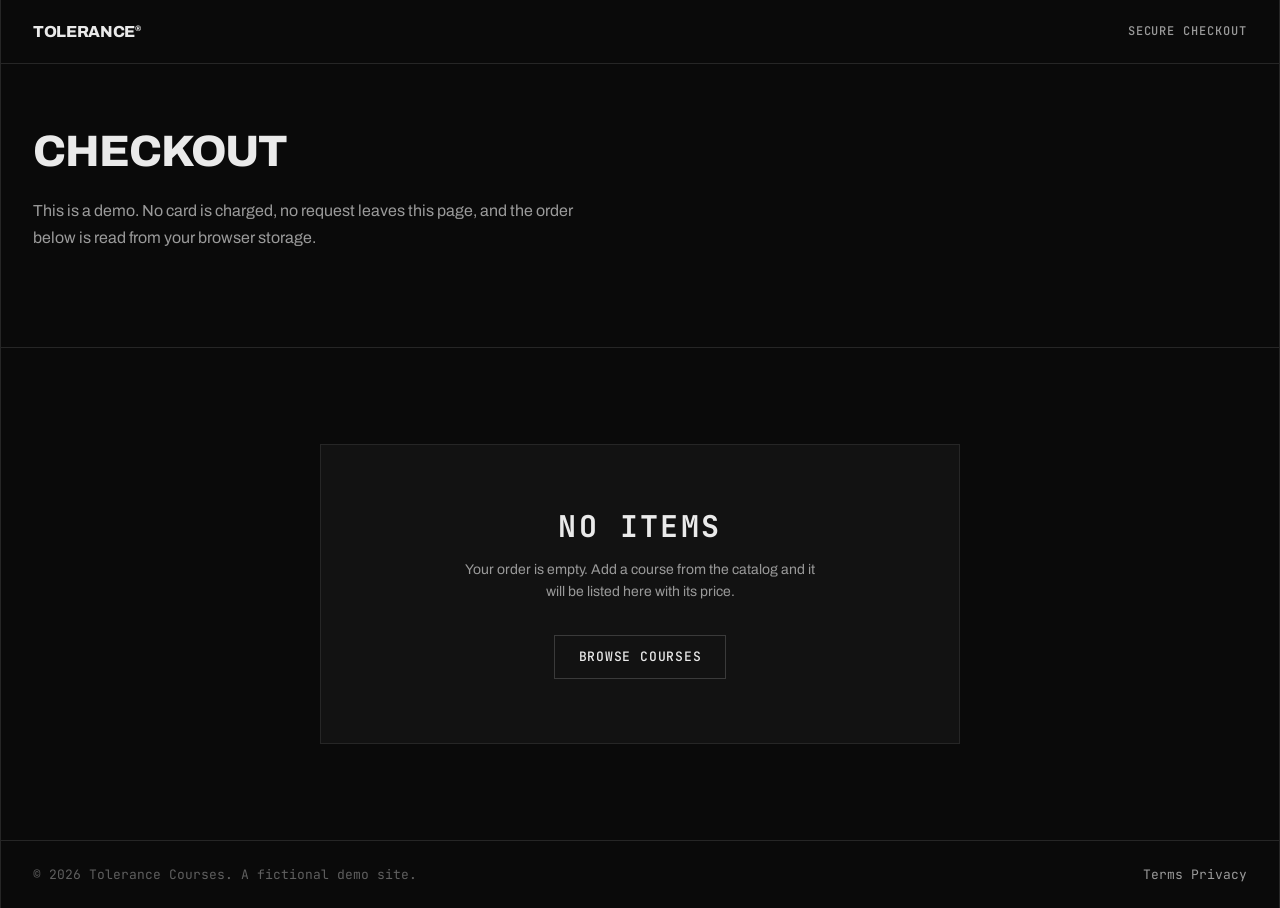
==== site/checkout.html @ 2ff85209 "Add pricing page and receipt-style mock checkout Co-Authored-By: Claude Opus 4.8 <noreply@anthropic." ====
<!doctype html>
<html lang="en">
<head>
<meta charset="utf-8">
<meta name="viewport" content="width=device-width, initial-scale=1">
<title>TOLERANCE - Checkout</title>
<meta name="description" content="Demo checkout for the TOLERANCE course catalog. No card is charged and nothing leaves the page.">
<script>document.documentElement.className += " has-js";</script>
<link rel="preconnect" href="https://fonts.googleapis.com">
<link rel="preconnect" href="https://fonts.gstatic.com" crossorigin>
<link rel="stylesheet" href="https://fonts.googleapis.com/css2?family=Archivo:wght@400;600;700;800&family=JetBrains+Mono:wght@400;500;700&display=swap">
<link rel="stylesheet" href="css/main.css">
<link rel="stylesheet" href="css/commerce.css">
<script src="js/main.js" defer></script>
<script src="js/checkout.js" defer></script>
</head>
<body>

<div class="frame">

  <header class="nav">
    <a class="wordmark" href="index.html">TOLERANCE<sup>&reg;</sup></a>
    <span class="mono-label nav__status">Secure checkout</span>
  </header>

  <main id="main">

    <!-- PAGE HEADER -->
    <section class="section section--hero">
      <h1 class="h1">Checkout</h1>
      <p class="body mt-24 t-2">This is a demo. No card is charged, no request leaves this page, and the order below is read from your browser storage.</p>
    </section>

    <!-- STATE 1: ORDER -->
    <section class="section section--flush" data-co-order>
      <div class="split split--7-5">

        <div class="pad-x">

          <h2 class="h2">Order</h2>

          <div class="compartment mt-24">
            <div class="co-receipt__head">
              <span class="mono-label">Course</span>
              <span class="mono-label">Amount</span>
              <span class="mono-label co-head__pad" aria-hidden="true">Remove</span>
            </div>
            <ul class="mono-data" data-co-list></ul>
            <hr class="rule">
            <p class="mt-16"><a class="link mono-data" href="courses.html">Add another course</a></p>
          </div>

          <h2 class="h2 mt-48">Payment</h2>

          <form class="mt-24" data-co-form novalidate>

            <div class="field">
              <label class="mono-label field__label" for="co-email">Email</label>
              <input class="field__input" id="co-email" name="email" type="email" autocomplete="email" placeholder="you@company.com" aria-describedby="co-email-help">
              <p class="field__help" id="co-email-help">Where the course access and the invoice would be sent.</p>
              <p class="field__error">Enter an email address in the form name@domain.com.</p>
            </div>

            <div class="field">
              <label class="mono-label field__label" for="co-card">Card number</label>
              <input class="field__input" id="co-card" name="card" type="text" inputmode="numeric" autocomplete="off" placeholder="4242 4242 4242 4242" aria-describedby="co-card-help">
              <p class="field__help" id="co-card-help">Demo field. Any 16 digits pass, and nothing is stored or sent.</p>
              <p class="field__error">Enter a 16-digit card number.</p>
            </div>

            <div class="field-grid">
              <div class="field">
                <label class="mono-label field__label" for="co-expiry">Expiry</label>
                <input class="field__input" id="co-expiry" name="expiry" type="text" inputmode="numeric" autocomplete="off" placeholder="09 / 29" aria-describedby="co-expiry-help">
                <p class="field__help" id="co-expiry-help">Month and year.</p>
                <p class="field__error">Use the form MM / YY.</p>
              </div>
              <div class="field">
                <label class="mono-label field__label" for="co-cvc">CVC</label>
                <input class="field__input" id="co-cvc" name="cvc" type="text" inputmode="numeric" autocomplete="off" placeholder="123" aria-describedby="co-cvc-help">
                <p class="field__help" id="co-cvc-help">Three or four digits.</p>
                <p class="field__error">Enter 3 or 4 digits.</p>
              </div>
            </div>

            <div class="field">
              <label class="mono-label field__label" for="co-name">Name on card</label>
              <input class="field__input" id="co-name" name="name" type="text" autocomplete="cc-name" placeholder="A. Visser" aria-describedby="co-name-help">
              <p class="field__help" id="co-name-help">Exactly as it is printed on the card.</p>
              <p class="field__error">Enter the name printed on the card.</p>
            </div>

            <div class="field">
              <label class="mono-label field__label" for="co-country">Country</label>
              <select class="field__select" id="co-country" name="country">
                <option>United States</option>
                <option>United Kingdom</option>
                <option>Netherlands</option>
                <option>Germany</option>
                <option>Finland</option>
                <option>Turkey</option>
                <option>Nigeria</option>
                <option>India</option>
              </select>
              <p class="field__help">Used for the invoice address only.</p>
            </div>

            <p class="mono-data co-note mt-32">Demo, no real payment. Submitting this form charges nothing, contacts no server, and clears your local cart.</p>

            <div class="mt-24">
              <button class="btn btn--primary btn--block" type="submit" data-co-submit>
                <span class="btn__label">Pay $0</span>
                <span class="btn__loading" aria-hidden="true"><span class="btn__glyph"><span>/-\|</span></span>Working</span>
              </button>
            </div>

          </form>

        </div>

        <div class="pad-x">
          <div class="compartment sticky">
            <span class="mono-label co-panel__title">Order total</span>
            <div class="summary-row"><span>Items</span><span data-co-count>0</span></div>
            <div class="summary-row"><span>Subtotal</span><span data-co-subtotal>$0.00</span></div>
            <div class="summary-row"><span>Tax</span><span>$0.00</span></div>
            <hr class="rule">
            <div class="summary-row summary-row--total"><span>Total</span><span data-co-total>$0.00</span></div>
          </div>
          <p class="mono-data t-3 mt-16">14-day refund, no form. Demo checkout, no card is charged.</p>
        </div>

      </div>
    </section>

    <!-- STATE 2: EMPTY -->
    <section class="section" data-co-empty hidden>
      <div class="compartment co-empty">
        <p class="co-mark">No items</p>
        <p class="body-sm co-empty__note">Your order is empty. Add a course from the catalog and it will be listed here with its price.</p>
        <div class="co-empty__cta"><a class="btn btn--secondary" href="courses.html">Browse courses</a></div>
      </div>
    </section>

    <!-- STATE 3: CONFIRMED -->
    <section class="section" data-co-done hidden>
      <div class="compartment co-done">
        <p class="co-mark">Order confirmed</p>
        <p class="co-done__no" data-co-order-no>TLC-2026-0000</p>
        <p class="body-sm t-2 mt-24">Access details would be sent to <span class="mono-data t-1" data-co-email>your address</span>. Nothing was charged: this is a demo store, and no request left your browser.</p>

        <div class="mt-32">
          <div class="co-receipt__head">
            <span class="mono-label">Course</span>
            <span class="mono-label">Amount</span>
          </div>
          <ul class="mono-data" data-co-done-list></ul>
          <hr class="rule">
          <div class="summary-row summary-row--total"><span>Paid</span><span data-co-done-total>$0.00</span></div>
        </div>

        <p class="mono-data co-note mt-32">Your cart has been cleared. This receipt exists only in this page.</p>

        <div class="mt-32"><a class="btn btn--secondary" href="courses.html">Browse courses</a></div>
      </div>
    </section>

  </main>

  <footer class="footer footer--reduced">
    <p class="mono-data t-3">&copy; 2026 Tolerance Courses. A fictional demo site.</p>
    <p class="mono-data"><a class="footer__link" href="#">Terms</a> <a class="footer__link" href="#">Privacy</a></p>
  </footer>

</div>

</body>
</html>
---- site/css/main.css ----
/* ==========================================================================
   TOLERANCE - design system
   Direction B: Technical / Terminal-Luxe
   Load order: this file only. No build step, no imports.
   ========================================================================== */

/* --------------------------------------------------------------------------
   1. TOKENS
   -------------------------------------------------------------------------- */

:root {
  /* Color */
  --bg: #0A0A0A;
  --surface: #121212;
  --surface-2: #181818;
  --line: #262626;
  --line-strong: #3A3A3A;
  --text-1: #EAEAEA;
  --text-2: #9A9A9A;
  --text-3: #5F5F5F;
  --accent: #E61919;
  --accent-text: #FF6B57;
  --btn-primary-bg: #EAEAEA;
  --btn-primary-text: #0A0A0A;
  --btn-primary-bg-hover: #FFFFFF;

  /* Type families */
  --font-display: "Archivo", "Helvetica Neue", Helvetica, Arial, sans-serif;
  --font-mono: "JetBrains Mono", ui-monospace, SFMono-Regular, "SF Mono", Menlo,
    Consolas, "Liberation Mono", monospace;

  /* Spacing scale - nothing off-scale */
  --s-4: 4px;
  --s-8: 8px;
  --s-12: 12px;
  --s-16: 16px;
  --s-24: 24px;
  --s-32: 32px;
  --s-48: 48px;
  --s-64: 64px;
  --s-96: 96px;
  --s-128: 128px;

  /* Layout */
  --frame-max: 1408px;
  --pad-x: 32px;
  --nav-h: 64px;
  --section-y: 96px;
  --measure: 65ch;

  /* Motion */
  --ease-out: cubic-bezier(0.23, 1, 0.32, 1);
  --ease: ease;
  --ease-panel: cubic-bezier(0.32, 0.72, 0, 1);
  --dur-fast: 150ms;
  --dur-mid: 180ms;
  --dur-reveal: 220ms;
  --dur-open: 240ms;
  --dur-hero: 250ms;
}

/* --------------------------------------------------------------------------
   2. RESET / BASE
   -------------------------------------------------------------------------- */

*,
*::before,
*::after {
  box-sizing: border-box;
  border-radius: 0;
  box-shadow: none;
}

html {
  -webkit-text-size-adjust: 100%;
}

body {
  margin: 0;
  background: var(--bg);
  color: var(--text-1);
  font-family: var(--font-display);
  font-size: 1rem;
  font-weight: 400;
  line-height: 1.65;
  -webkit-font-smoothing: antialiased;
}

h1,
h2,
h3,
h4,
p,
figure,
blockquote,
ul,
ol,
dl,
dd {
  margin: 0;
}

ul,
ol {
  padding: 0;
  list-style: none;
}

img {
  display: block;
  max-width: 100%;
  height: auto;
}

button {
  font: inherit;
  color: inherit;
}

a {
  color: inherit;
}

:focus-visible {
  outline: 1px solid var(--accent);
  outline-offset: 2px;
}

::selection {
  background: var(--text-1);
  color: var(--bg);
}

.visually-hidden {
  position: absolute;
  width: 1px;
  height: 1px;
  margin: -1px;
  padding: 0;
  overflow: hidden;
  clip: rect(0 0 0 0);
  clip-path: inset(50%);
  white-space: nowrap;
  border: 0;
}

/* --------------------------------------------------------------------------
   3. TYPOGRAPHY
   -------------------------------------------------------------------------- */

.display {
  font-family: var(--font-display);
  font-size: clamp(3.5rem, 7.5vw, 6.5rem);
  font-weight: 800;
  letter-spacing: -0.03em;
  line-height: 0.95;
  text-transform: uppercase;
}

.h1 {
  font-family: var(--font-display);
  font-size: 2.75rem;
  font-weight: 800;
  letter-spacing: -0.025em;
  line-height: 1.05;
  text-transform: uppercase;
}

.h2 {
  font-family: var(--font-display);
  font-size: 1.875rem;
  font-weight: 700;
  letter-spacing: -0.02em;
  line-height: 1.15;
}

.h3 {
  font-family: var(--font-display);
  font-size: 1.25rem;
  font-weight: 600;
  letter-spacing: -0.01em;
  line-height: 1.3;
}

.body {
  font-size: 1rem;
  line-height: 1.65;
  max-width: var(--measure);
}

.body-sm {
  font-size: 0.875rem;
  line-height: 1.55;
}

.mono-data {
  font-family: var(--font-mono);
  font-size: 0.8125rem;
  font-weight: 400;
  line-height: 1.5;
  font-variant-numeric: tabular-nums;
}

.mono-label {
  font-family: var(--font-mono);
  font-size: 0.75rem;
  font-weight: 500;
  letter-spacing: 0.08em;
  line-height: 1.2;
  text-transform: uppercase;
  font-variant-numeric: tabular-nums;
}

.mono-btn {
  font-family: var(--font-mono);
  font-size: 0.8125rem;
  font-weight: 500;
  letter-spacing: 0.06em;
  line-height: 1;
  text-transform: uppercase;
}

/* Color utilities */
.t-1 { color: var(--text-1); }
.t-2 { color: var(--text-2); }
.t-3 { color: var(--text-3); }
.t-accent { color: var(--accent-text); }

/* Section eyebrow (mono label used above a headline). Budget: <= 1 per 3
   sections per page. */
.eyebrow {
  display: block;
  color: var(--text-2);
  margin-bottom: var(--s-24);
}

/* Inline text link: text-1 with a 1px accent underline revealed on hover */
.link {
  position: relative;
  display: inline-block;
  color: var(--text-1);
  text-decoration: none;
}

.link::after {
  content: "";
  position: absolute;
  left: 0;
  right: 0;
  bottom: -2px;
  height: 1px;
  background: var(--accent);
  transform: scaleX(0);
  transform-origin: left center;
  transition: transform var(--dur-fast) var(--ease);
}

.link:hover::after,
.link:focus-visible::after {
  transform: scaleX(1);
}

/* --------------------------------------------------------------------------
   4. LAYOUT
   -------------------------------------------------------------------------- */

/* The drawn frame: the whole site sits inside it. */
.frame {
  max-width: var(--frame-max);
  margin-inline: auto;
  border-left: 1px solid var(--line);
  border-right: 1px solid var(--line);
  min-height: 100vh;
}

.section {
  padding: var(--section-y) var(--pad-x);
}

/* Section with no horizontal padding: for splits whose vertical hairline must
   run the full frame width, and for full-bleed media. */
.section--flush {
  padding-left: 0;
  padding-right: 0;
}

/* Structural hairline between stacked sections. */
.section + .section,
.section--ruled {
  border-top: 1px solid var(--line);
}

.section__head {
  margin-bottom: var(--s-48);
}

.section__head .body {
  margin-top: var(--s-16);
  color: var(--text-2);
}

/* A standalone hairline. Only ever between two pieces of real content. */
.rule {
  height: 1px;
  background: var(--line);
  border: 0;
  margin: 0;
}

/* 12-column editorial grid (visible gaps, no dividers) */
.grid-12 {
  display: grid;
  grid-template-columns: repeat(12, 1fr);
  gap: var(--s-24);
}

/* Hairline-divided splits: 1px gap on a --line parent, --bg children. */
.split {
  display: grid;
  gap: 1px;
  background: var(--line);
}

.split > * {
  background: var(--bg);
}

.split--7-5 { grid-template-columns: 7fr 5fr; }
.split--5-7 { grid-template-columns: 5fr 7fr; }
.split--4-8 { grid-template-columns: 4fr 8fr; }
.split--2-1 { grid-template-columns: 2fr 1fr; }
.split--3 { grid-template-columns: repeat(3, 1fr); }
.split--2 { grid-template-columns: repeat(2, 1fr); }

/* Hero: top padding capped at 64px. */
.section--hero {
  padding-top: var(--s-64);
}

/* Padding helpers for split children / compartments */
.pad { padding: var(--s-32) var(--pad-x); }
.pad-x { padding-inline: var(--pad-x); }
.pad-dense { padding: var(--s-24); }

/* A --surface compartment with a hairline border. */
.compartment {
  background: var(--surface);
  border: 1px solid var(--line);
  padding: var(--s-32);
}

.compartment--dense {
  padding: var(--s-24);
}

.sticky {
  position: sticky;
  top: calc(var(--nav-h) + 1px);
}

/* Column spans inside .grid-12 */
.col-3 { grid-column: span 3; }
.col-4 { grid-column: span 4; }
.col-5 { grid-column: span 5; }
.col-6 { grid-column: span 6; }
.col-7 { grid-column: span 7; }
.col-8 { grid-column: span 8; }
.col-12 { grid-column: span 12; }

/* Top-margin utilities, on-scale only */
.mt-8 { margin-top: var(--s-8); }
.mt-16 { margin-top: var(--s-16); }
.mt-24 { margin-top: var(--s-24); }
.mt-32 { margin-top: var(--s-32); }
.mt-48 { margin-top: var(--s-48); }

.stack > * + * { margin-top: var(--s-16); }
.stack-24 > * + * { margin-top: var(--s-24); }
.stack-32 > * + * { margin-top: var(--s-32); }

/* Grayscale image treatment. Sitewide, one treatment. */
.img-treat {
  filter: grayscale(1) contrast(1.05);
  transition: filter var(--dur-mid) var(--ease);
}

.img-cover {
  width: 100%;
  height: 100%;
  object-fit: cover;
}

/* --------------------------------------------------------------------------
   5. BUTTONS
   -------------------------------------------------------------------------- */

.btn {
  display: inline-grid;
  place-items: center;
  height: 44px;
  padding: 0 var(--s-24);
  border: 1px solid transparent;
  background: none;
  font-family: var(--font-mono);
  font-size: 0.8125rem;
  font-weight: 500;
  letter-spacing: 0.06em;
  line-height: 1;
  text-transform: uppercase;
  text-decoration: none;
  white-space: nowrap;
  cursor: pointer;
  transition: background-color var(--dur-fast) var(--ease),
    border-color var(--dur-fast) var(--ease), color var(--dur-fast) var(--ease),
    transform 100ms ease-out;
}

.btn--sm {
  height: 36px;
}

.btn--block {
  display: grid;
  width: 100%;
}

/* Label / loading share one grid cell: the button is as wide as its widest
   state, so swapping to the loading state never shifts width. */
.btn__label,
.btn__loading {
  grid-area: 1 / 1;
  display: flex;
  align-items: center;
  justify-content: center;
  gap: var(--s-8);
  transition: opacity var(--dur-fast) var(--ease);
}

.btn__loading {
  opacity: 0;
  visibility: hidden;
}

.btn.is-loading .btn__label {
  opacity: 0;
  visibility: hidden;
}

.btn.is-loading .btn__loading {
  opacity: 1;
  visibility: visible;
}

.btn.is-loading {
  pointer-events: none;
}

/* 4-frame mono glyph cycle: a 1ch window over the string "/-\|" */
.btn__glyph {
  display: inline-block;
  width: 1ch;
  overflow: hidden;
  font-family: var(--font-mono);
}

.btn__glyph > span {
  display: inline-block;
  white-space: pre;
  animation: tol-glyph 320ms steps(4) infinite;
}

@keyframes tol-glyph {
  to { transform: translateX(-4ch); }
}

/* Primary (filled) */
.btn--primary {
  background: var(--btn-primary-bg);
  color: var(--btn-primary-text);
}

.btn--primary:hover {
  background: var(--btn-primary-bg-hover);
}

.btn--primary:active {
  transform: translateY(1px);
}

.btn--primary[disabled],
.btn--primary.is-disabled {
  background: var(--line-strong);
  color: var(--text-3);
  pointer-events: none;
}

/* Secondary (outlined) */
.btn--secondary {
  border-color: var(--line-strong);
  color: var(--text-1);
}

.btn--secondary:hover {
  border-color: var(--text-1);
}

.btn--secondary:active {
  transform: translateY(1px);
}

.btn--secondary[disabled],
.btn--secondary.is-disabled {
  border-color: var(--line);
  color: var(--text-3);
  pointer-events: none;
}

/* Accent: text-only, at most once per flow. Never a filled red button. */
.btn--accent {
  height: auto;
  padding: 0;
  color: var(--accent-text);
  text-decoration: none;
}

.btn--accent:hover {
  text-decoration: underline;
  text-underline-offset: 3px;
}

.btn--accent[disabled],
.btn--accent.is-disabled {
  color: var(--text-3);
  pointer-events: none;
}

/* Row of buttons */
.btn-row {
  display: flex;
  flex-wrap: wrap;
  align-items: center;
  gap: var(--s-16);
}

/* --------------------------------------------------------------------------
   6. NAV
   -------------------------------------------------------------------------- */

.nav {
  position: sticky;
  top: 0;
  z-index: 50;
  display: flex;
  align-items: center;
  gap: var(--s-32);
  height: var(--nav-h);
  padding: 0 var(--pad-x);
  background: var(--bg);
  border-bottom: 1px solid var(--line);
}

.wordmark {
  font-family: var(--font-display);
  font-size: 1rem;
  font-weight: 800;
  letter-spacing: -0.02em;
  line-height: 1;
  text-transform: uppercase;
  text-decoration: none;
  color: var(--text-1);
}

.wordmark sup {
  font-size: 0.5em;
  vertical-align: super;
  line-height: 0;
}

.nav__links {
  display: flex;
  align-items: center;
  gap: var(--s-24);
}

.nav__link {
  position: relative;
  font-family: var(--font-mono);
  font-size: 0.75rem;
  font-weight: 500;
  letter-spacing: 0.08em;
  line-height: 1;
  text-transform: uppercase;
  text-decoration: none;
  color: var(--text-2);
  transition: color var(--dur-fast) var(--ease);
}

.nav__link::after {
  content: "";
  position: absolute;
  left: 0;
  right: 0;
  bottom: -4px;
  height: 1px;
  background: var(--accent);
  transform: scaleX(0);
  transform-origin: left center;
  transition: transform var(--dur-fast) var(--ease);
}

.nav__link:hover,
.nav__link[aria-current="page"] {
  color: var(--text-1);
}

.nav__link:hover::after,
.nav__link[aria-current="page"]::after {
  transform: scaleX(1);
}

.nav__actions {
  display: flex;
  align-items: center;
  gap: var(--s-16);
  margin-left: auto;
}

/* Cart indicator: hidden while the cart is empty, revealed by main.js */
.nav__cart {
  font-family: var(--font-mono);
  font-size: 0.75rem;
  font-weight: 500;
  letter-spacing: 0.08em;
  text-transform: uppercase;
  text-decoration: none;
  color: var(--text-2);
  font-variant-numeric: tabular-nums;
  transition: color var(--dur-fast) var(--ease);
}

.nav__cart:hover {
  color: var(--text-1);
}

.nav__cart[hidden] {
  display: none;
}

.nav__signin {
  font-family: var(--font-mono);
  font-size: 0.8125rem;
  font-weight: 500;
  letter-spacing: 0.06em;
  text-transform: uppercase;
  text-decoration: none;
  color: var(--text-2);
  transition: color var(--dur-fast) var(--ease);
}

.nav__signin:hover {
  color: var(--text-1);
}

/* Reduced nav (checkout): right-aligned mono status text, no links */
.nav__status {
  margin-left: auto;
  color: var(--text-2);
}

.nav__toggle {
  display: none;
  align-items: center;
  justify-content: center;
  width: 44px;
  height: 44px;
  margin-left: auto;
  margin-right: -12px;
  background: none;
  border: 0;
  color: var(--text-1);
  cursor: pointer;
}

.nav__toggle .icon {
  width: 24px;
  height: 24px;
}

.nav__toggle .icon--close { display: none; }
.nav__toggle[aria-expanded="true"] .icon--open { display: none; }
.nav__toggle[aria-expanded="true"] .icon--close { display: block; }

.nav__panel {
  position: fixed;
  left: 0;
  right: 0;
  top: var(--nav-h);
  bottom: 0;
  z-index: 45;
  display: none;
  padding: 0 var(--pad-x);
  background: var(--bg);
  border-top: 1px solid var(--line);
  overflow-y: auto;
  transform: translateY(-100%);
  visibility: hidden;
  transition: transform var(--dur-mid) var(--ease-panel),
    visibility var(--dur-mid) var(--ease-panel);
}

.nav__panel.is-open {
  transform: translateY(0);
  visibility: visible;
  transition-duration: var(--dur-open);
}

.nav__panel-link {
  display: block;
  padding: var(--s-24) 0;
  border-bottom: 1px solid var(--line);
  font-family: var(--font-display);
  font-size: 1.875rem;
  font-weight: 700;
  letter-spacing: -0.02em;
  line-height: 1.15;
  text-decoration: none;
  color: var(--text-1);
}

.nav__panel-actions {
  display: flex;
  flex-wrap: wrap;
  gap: var(--s-16);
  padding: var(--s-32) 0;
}

/* --------------------------------------------------------------------------
   7. ICONS (inline SVG, Phosphor "regular" geometry)
   -------------------------------------------------------------------------- */

.icon {
  display: block;
  width: 16px;
  height: 16px;
  flex: none;
  fill: none;
  stroke: currentColor;
  stroke-width: 16;
  stroke-linecap: round;
  stroke-linejoin: round;
}

/* --------------------------------------------------------------------------
   8. COURSE ROW
   -------------------------------------------------------------------------- */

/* Container for all clusters. Also the element a filter UI operates on. */
.rows {
  display: flex;
  flex-direction: column;
}

/* A cluster groups rows; the hairline sits below the cluster, not each row. */
.rows__cluster + .rows__cluster {
  border-top: 1px solid var(--line);
}

.row {
  display: grid;
  grid-template-columns: repeat(12, 1fr);
  gap: var(--s-24);
  align-items: start;
  padding: var(--s-24);
  margin-inline: calc(var(--s-24) * -1);
  text-decoration: none;
  color: inherit;
  transition: background-color var(--dur-fast) var(--ease),
    transform 100ms ease-out;
}

.row:hover {
  background: var(--surface);
}

.row:active {
  transform: translateY(1px);
}

.row__code {
  grid-column: span 2;
  color: var(--text-3);
}

.row__code span {
  display: block;
}

.row__main {
  grid-column: span 6;
}

.row__main > * {
  display: block;
}

.row__desc {
  margin-top: var(--s-8);
  color: var(--text-2);
  max-width: var(--measure);
}

.row__meta {
  grid-column: span 2;
  text-align: right;
  color: var(--text-2);
}

.row__price {
  grid-column: span 2;
  display: flex;
  align-items: center;
  justify-content: flex-end;
  gap: var(--s-12);
  font-family: var(--font-mono);
  font-size: 1rem;
  font-variant-numeric: tabular-nums;
}

.row__arrow {
  transition: transform var(--dur-fast) ease-out;
}

.row:hover .row__arrow {
  transform: translateX(4px);
}

/* Catalog filter fade (150ms opacity only, no layout spring) */
.row.is-filtered-out {
  display: none;
}

.row.is-fading {
  opacity: 0;
  transition: opacity var(--dur-fast) var(--ease);
}

/* --------------------------------------------------------------------------
   9. COURSE CARD
   -------------------------------------------------------------------------- */

.card {
  display: block;
  background: var(--surface);
  border: 1px solid var(--line);
  color: inherit;
  text-decoration: none;
  transition: border-color var(--dur-mid) var(--ease);
}

.card:hover {
  border-color: var(--line-strong);
}

.card__media {
  aspect-ratio: 3 / 2;
  overflow: hidden;
  border-bottom: 1px solid var(--line);
}

.card:hover .img-treat {
  filter: grayscale(0.4) contrast(1.05);
}

.card__body {
  padding: var(--s-24);
}

.card__meta {
  color: var(--text-3);
  margin-bottom: var(--s-16);
}

.card__desc {
  margin-top: var(--s-8);
  color: var(--text-2);
}

.card__foot {
  display: flex;
  align-items: center;
  justify-content: space-between;
  gap: var(--s-16);
  margin-top: var(--s-24);
  padding-top: var(--s-16);
  border-top: 1px solid var(--line);
}

.card__foot .price {
  font-size: 1rem;
}

.price {
  font-family: var(--font-mono);
  font-variant-numeric: tabular-nums;
}

.price--lg {
  font-size: 1.875rem;
  font-weight: 700;
  line-height: 1.15;
}

.price--struck {
  color: var(--accent-text);
  text-decoration: line-through;
}

/* --------------------------------------------------------------------------
   10. ACCORDION (syllabus + FAQ)
   -------------------------------------------------------------------------- */

.acc {
  border-top: 1px solid var(--line);
}

.acc__item {
  border-bottom: 1px solid var(--line);
}

.acc__trigger {
  display: flex;
  align-items: center;
  justify-content: space-between;
  gap: var(--s-24);
  width: 100%;
  padding: 20px 0;
  background: none;
  border: 0;
  text-align: left;
  cursor: pointer;
  font-family: var(--font-display);
  font-size: 1rem;
  font-weight: 600;
  line-height: 1.3;
  color: var(--text-1);
}

.acc__code {
  font-family: var(--font-mono);
  font-size: 0.8125rem;
  font-weight: 400;
  font-variant-numeric: tabular-nums;
  color: var(--text-3);
  margin-right: var(--s-16);
}

.acc__icon {
  transition: transform 200ms var(--ease-out);
}

.acc__trigger[aria-expanded="true"] .acc__icon {
  transform: rotate(45deg);
}

.acc__panel {
  display: grid;
  grid-template-rows: 0fr;
  transition: grid-template-rows var(--dur-mid) var(--ease-out);
}

.acc__item.is-open .acc__panel {
  grid-template-rows: 1fr;
  transition-duration: var(--dur-open);
}

.acc__clip {
  overflow: hidden;
}

.acc__inner {
  padding-bottom: 20px;
  font-size: 0.875rem;
  line-height: 1.55;
  color: var(--text-2);
  max-width: var(--measure);
  opacity: 0;
  transition: opacity var(--dur-fast) var(--ease);
}

.acc__item.is-open .acc__inner {
  opacity: 1;
  transition-delay: 60ms;
}

/* Keyboard toggles are unanimated. */
.acc__item.no-anim,
.acc__item.no-anim * {
  transition: none !important;
}

.acc__lesson {
  display: flex;
  align-items: baseline;
  justify-content: space-between;
  gap: var(--s-24);
  padding: var(--s-8) 0;
}

.acc__lesson .price,
.acc__lesson .mono-data {
  color: var(--text-3);
}

/* --------------------------------------------------------------------------
   11. TESTIMONIAL
   -------------------------------------------------------------------------- */

/* Base: keeps the narrow quote optically aligned beside the wide one. */
.quote {
  display: flex;
  flex-direction: column;
  justify-content: center;
}

.quote--wide {
  border-left: 2px solid var(--accent);
  padding-left: var(--s-32);
}

.quote--narrow {
  border-top: 1px solid var(--line);
  padding-top: var(--s-32);
}

.quote__body {
  font-family: var(--font-display);
  font-weight: 400;
  line-height: 1.4;
  letter-spacing: -0.01em;
  color: var(--text-1);
}

.quote--wide .quote__body { font-size: 1.25rem; }
.quote--narrow .quote__body { font-size: 1rem; }

.quote__attr {
  margin-top: var(--s-24);
  color: var(--text-3);
}

.quote__attr strong {
  display: block;
  font-weight: 500;
  color: var(--text-1);
}

/* --------------------------------------------------------------------------
   12. FORM
   -------------------------------------------------------------------------- */

.field {
  display: block;
}

.field + .field,
.field-grid + .field,
.field + .field-grid {
  margin-top: var(--s-24);
}

.field__label {
  display: block;
  margin-bottom: var(--s-8);
  color: var(--text-2);
}

.field__input,
.field__select {
  display: block;
  width: 100%;
  padding: 12px 16px;
  background: var(--surface);
  border: 1px solid var(--line);
  color: var(--text-1);
  font-family: var(--font-mono);
  font-size: 0.875rem;
  line-height: 1.5;
  font-variant-numeric: tabular-nums;
  transition: border-color var(--dur-fast) var(--ease);
}

.field__input::placeholder {
  color: var(--text-3);
}

.field__input:hover,
.field__select:hover {
  border-color: var(--line-strong);
}

.field__input:focus-visible,
.field__select:focus-visible {
  border-color: var(--line-strong);
  outline: 1px solid var(--accent);
  outline-offset: 2px;
}

.field__input[disabled],
.field__select[disabled] {
  color: var(--text-3);
  border-color: var(--line);
}

.field__help {
  margin-top: var(--s-8);
  font-size: 0.8125rem;
  line-height: 1.5;
  color: var(--text-3);
}

.field__error {
  display: none;
  margin-top: var(--s-8);
  color: var(--accent-text);
}

.field.is-error .field__input,
.field.is-error .field__select {
  border-color: var(--accent);
}

.field.is-error .field__error {
  display: block;
}

.field-grid {
  display: grid;
  grid-template-columns: 1fr 1fr;
  gap: var(--s-16);
}

/* --------------------------------------------------------------------------
   13. PLAN CARD
   -------------------------------------------------------------------------- */

.plan {
  display: flex;
  flex-direction: column;
  background: var(--surface);
  border: 1px solid var(--line);
  padding: var(--s-32);
}

/* The only highlight an emphasised plan gets. No badges, no pills. */
.plan--featured {
  border-top: 2px solid var(--accent);
}

.plan__name {
  color: var(--text-2);
}

.plan__price {
  margin-top: var(--s-16);
  font-family: var(--font-mono);
  font-size: 1.875rem;
  font-weight: 700;
  line-height: 1.15;
  font-variant-numeric: tabular-nums;
  color: var(--text-1);
}

.plan__list {
  margin-top: var(--s-24);
  font-size: 0.875rem;
  line-height: 1.55;
  color: var(--text-2);
}

.plan__list li + li {
  margin-top: var(--s-12);
}

.plan__cta {
  margin-top: var(--s-32);
}

/* --------------------------------------------------------------------------
   14. SUPPORTING PARTS (catalog toggles, spec cells, media, summary, status)
   -------------------------------------------------------------------------- */

/* Filter toggle group */
.toggles {
  display: flex;
  flex-wrap: wrap;
  gap: 1px;
  background: var(--line);
  border: 1px solid var(--line);
  width: fit-content;
}

.toggle {
  padding: var(--s-12) var(--s-16);
  background: var(--bg);
  border: 0;
  color: var(--text-2);
  font-family: var(--font-mono);
  font-size: 0.75rem;
  font-weight: 500;
  letter-spacing: 0.08em;
  text-transform: uppercase;
  cursor: pointer;
  transition: background-color var(--dur-fast) var(--ease),
    color var(--dur-fast) var(--ease);
}

.toggle:hover {
  background: var(--surface-2);
  color: var(--text-1);
}

.toggle[aria-pressed="true"] {
  background: var(--text-1);
  color: var(--bg);
}

/* Spec sheet cell */
.spec-grid {
  display: grid;
  grid-template-columns: repeat(2, 1fr);
  gap: var(--s-16);
}

.spec-cell {
  background: var(--surface);
  border: 1px solid var(--line);
  padding: var(--s-24);
}

.spec-cell__label {
  color: var(--text-2);
}

.spec-cell__value {
  margin-top: var(--s-12);
  font-family: var(--font-mono);
  font-size: 1.25rem;
  font-weight: 500;
  line-height: 1.2;
  font-variant-numeric: tabular-nums;
  color: var(--text-1);
}

.spec-cell__note {
  margin-top: var(--s-8);
  font-size: 0.875rem;
  line-height: 1.55;
  color: var(--text-2);
}

/* Media block with a square play control (sample lesson) */
.media {
  position: relative;
  display: block;
  aspect-ratio: 16 / 9;
  overflow: hidden;
  border: 1px solid var(--line);
}

.play {
  position: absolute;
  top: 50%;
  left: 50%;
  transform: translate(-50%, -50%);
  width: 64px;
  height: 64px;
  display: grid;
  place-items: center;
  background: var(--btn-primary-bg);
  color: var(--btn-primary-text);
  border: 0;
  cursor: pointer;
  transition: background-color var(--dur-fast) var(--ease);
}

.play:hover {
  background: var(--btn-primary-bg-hover);
}

.play:active {
  transform: translate(-50%, calc(-50% + 1px));
}

.play[disabled] {
  background: var(--line-strong);
  color: var(--text-3);
  pointer-events: none;
}

.play .icon {
  width: 20px;
  height: 20px;
  fill: currentColor;
  stroke: none;
}

/* Order summary rows (checkout) */
.summary-row {
  display: flex;
  align-items: baseline;
  justify-content: space-between;
  gap: var(--s-16);
  padding: var(--s-8) 0;
  font-family: var(--font-mono);
  font-size: 0.8125rem;
  font-variant-numeric: tabular-nums;
  color: var(--text-2);
}

.summary-row--total {
  font-size: 1.25rem;
  font-weight: 700;
  color: var(--text-1);
}

/* The one semantic live indicator on the site (catalog cohort note). */
.status {
  display: inline-flex;
  align-items: center;
  gap: var(--s-8);
  color: var(--text-2);
}

.status__dot {
  width: 6px;
  height: 6px;
  background: var(--accent);
  flex: none;
}

/* Instructor / people cells */
.people {
  display: grid;
  grid-template-columns: repeat(12, 1fr);
  gap: 1px;
  background: var(--line);
}

.people > * {
  background: var(--bg);
}

.person {
  display: block;
  padding: var(--s-24);
  text-decoration: none;
  color: inherit;
  transition: background-color var(--dur-fast) var(--ease);
}

.person:hover {
  background: var(--surface);
}

.person:hover .img-treat {
  filter: grayscale(0.4) contrast(1.05);
}

.person--lg { grid-column: span 6; }
.person--sm { grid-column: span 3; }

.person__media {
  aspect-ratio: 3 / 2;
  overflow: hidden;
  margin-bottom: var(--s-16);
}

.person--sm .person__media {
  aspect-ratio: 1 / 1;
}

.person__cred {
  margin-top: var(--s-4);
  color: var(--text-2);
}

/* --------------------------------------------------------------------------
   15. FOOTER
   -------------------------------------------------------------------------- */

.footer {
  border-top: 1px solid var(--line);
  padding: var(--s-64) var(--pad-x);
}

.footer__grid {
  display: grid;
  grid-template-columns: repeat(12, 1fr);
  gap: var(--s-24);
}

.footer__brand { grid-column: span 4; }
.footer__col { grid-column: span 2; }

.footer__tag {
  margin-top: var(--s-16);
  color: var(--text-2);
}

.footer__legal {
  margin-top: var(--s-8);
  color: var(--text-3);
}

.footer__title {
  display: block;
  margin-bottom: var(--s-16);
  color: var(--text-2);
}

.footer__list li + li {
  margin-top: var(--s-12);
}

.footer__link {
  font-family: var(--font-mono);
  font-size: 0.8125rem;
  line-height: 1.5;
  text-decoration: none;
  color: var(--text-2);
  transition: color var(--dur-fast) var(--ease);
}

.footer__link:hover {
  color: var(--text-1);
}

/* Reduced footer (checkout): single hairline row */
.footer--reduced {
  display: flex;
  flex-wrap: wrap;
  align-items: center;
  justify-content: space-between;
  gap: var(--s-16);
  padding: var(--s-24) var(--pad-x);
}

/* --------------------------------------------------------------------------
   16. MOTION
   -------------------------------------------------------------------------- */

/* Scroll reveal: section headline + first content block only. */
.has-js .reveal {
  opacity: 0;
  transform: translateY(10px);
  transition: opacity var(--dur-reveal) var(--ease-out),
    transform var(--dur-reveal) var(--ease-out);
}

.has-js .reveal.is-in {
  opacity: 1;
  transform: none;
}

/* Hero load-in: staggered across at most 5 elements. */
.has-js .hero-item {
  opacity: 0;
  transform: translateY(12px);
  transition: opacity var(--dur-hero) var(--ease-out),
    transform var(--dur-hero) var(--ease-out);
}

.has-js .is-loaded .hero-item {
  opacity: 1;
  transform: none;
}

.has-js .is-loaded .hero-item:nth-child(2) { transition-delay: 50ms; }
.has-js .is-loaded .hero-item:nth-child(3) { transition-delay: 100ms; }
.has-js .is-loaded .hero-item:nth-child(4) { transition-delay: 150ms; }
.has-js .is-loaded .hero-item:nth-child(5) { transition-delay: 200ms; }

/* The featured card is the 5th element of the hero group but the 1st child of
   its own column, so its delay is set explicitly. */
.has-js .is-loaded .hero-item--last { transition-delay: 200ms; }

/* --------------------------------------------------------------------------
   17. RESPONSIVE
   -------------------------------------------------------------------------- */

@media (max-width: 1080px) {
  :root {
    --pad-x: 24px;
    --section-y: 64px;
  }

  .split--7-5,
  .split--5-7,
  .split--4-8,
  .split--2-1,
  .split--3,
  .split--2 {
    grid-template-columns: 1fr;
  }

  .person--lg,
  .person--sm {
    grid-column: span 6;
  }

  .footer__brand { grid-column: span 12; }
  .footer__col { grid-column: span 3; }

  .sticky {
    position: static;
  }
}

@media (max-width: 720px) {
  :root {
    --pad-x: 16px;
    --section-y: 56px;
  }

  .h1 { font-size: 2.25rem; }
  .h2 { font-size: 1.5rem; }

  .nav__links,
  .nav__actions {
    display: none;
  }

  .nav__toggle {
    display: flex;
  }

  .nav__panel {
    display: block;
  }

  /* Course row stacks: code line, title, description, meta + price line */
  .row {
    grid-template-columns: 1fr;
    gap: var(--s-8);
    padding: var(--s-16);
    margin-inline: calc(var(--s-16) * -1);
  }

  .row__code,
  .row__main,
  .row__meta,
  .row__price {
    grid-column: span 1;
  }

  .row__code span {
    display: inline;
  }

  .row__code span + span::before {
    content: " / ";
  }

  .row__meta {
    text-align: left;
  }

  .row__price {
    justify-content: space-between;
    margin-top: var(--s-8);
  }

  .grid-12 > * {
    grid-column: span 12 !important;
  }

  .spec-grid,
  .field-grid {
    grid-template-columns: 1fr;
  }

  .people {
    grid-template-columns: 1fr;
  }

  .person--lg,
  .person--sm {
    grid-column: span 1;
  }

  .footer__grid {
    grid-template-columns: 1fr 1fr;
  }

  .footer__brand,
  .footer__col {
    grid-column: span 1;
  }

  .quote--wide {
    padding-left: var(--s-24);
  }

  .btn--block-mobile {
    display: grid;
    width: 100%;
  }
}

/* --------------------------------------------------------------------------
   18. REDUCED MOTION
   Removes all transform motion; opacity/color kept at 150ms.
   -------------------------------------------------------------------------- */

@media (prefers-reduced-motion: reduce) {
  *,
  *::before,
  *::after {
    transition-duration: var(--dur-fast) !important;
    animation: none !important;
    scroll-behavior: auto !important;
  }

  .has-js .reveal,
  .has-js .hero-item,
  .btn:active,
  .row:active,
  .play:active {
    transform: none !important;
  }

  .row:hover .row__arrow,
  .acc__icon,
  .link::after,
  .nav__link::after {
    transition: none !important;
  }

  .row:hover .row__arrow {
    transform: none !important;
  }

  .play:active {
    transform: translate(-50%, -50%) !important;
  }

  .nav__panel {
    transform: none !important;
    opacity: 0;
    transition: opacity var(--dur-fast) var(--ease),
      visibility var(--dur-fast) var(--ease) !important;
  }

  .nav__panel.is-open {
    opacity: 1;
  }
}
---- site/css/commerce.css ----
/* ==========================================================================
   TOLERANCE - commerce
   Page-specific styles for pricing.html and checkout.html.
   Loads AFTER css/main.css. Adds nothing that main.css already provides:
   every rule here is either a plan-grid tweak (pr-) or part of the checkout
   receipt treatment (co-). Same locks as the system: radius 0, no shadow,
   no gradient, one accent, hairlines only where they separate real content.
   ========================================================================== */

/* --------------------------------------------------------------------------
   0. STATE SWITCHING
   checkout.html swaps between three whole-page states (order / empty /
   confirmed). The attribute has to win over .section padding.
   -------------------------------------------------------------------------- */

[hidden] {
  display: none !important;
}

/* --------------------------------------------------------------------------
   1. PRICING - plans grid
   .plan already carries the compartment, the featured accent border and the
   list rhythm. All this adds is equal-height cells with the CTA pinned to the
   bottom edge, and the mid-width collapse the 12-col spans do not cover.
   -------------------------------------------------------------------------- */

.pr-plans .plan {
  height: 100%;
}

.pr-plans .plan__list {
  flex: 1 1 auto;
}

.pr-plans .plan__cta {
  margin-top: auto;
  padding-top: var(--s-32);
}

/* Between 720 and 1080 a 3-col plan is too narrow for 32px padding:
   all-access goes full width, the other two share a row. */
@media (max-width: 1080px) {
  .pr-plans .col-6 { grid-column: span 12; }
  .pr-plans .col-3 { grid-column: span 6; }
}

/* --------------------------------------------------------------------------
   2. PRICING - comparison clusters
   A grouped chunk list, not a matrix. One hairline per cluster, never per row.
   -------------------------------------------------------------------------- */

.pr-compare {
  border-top: 1px solid var(--line);
}

.pr-compare__cluster {
  display: grid;
  grid-template-columns: 3fr 9fr;
  gap: var(--s-24);
  padding: var(--s-32) 0;
}

.pr-compare__cluster + .pr-compare__cluster {
  border-top: 1px solid var(--line);
}

.pr-compare__title {
  display: block;
  color: var(--text-2);
}

.pr-compare__row {
  display: flex;
  align-items: baseline;
  justify-content: space-between;
  gap: var(--s-24);
  padding: var(--s-8) 0;
}

.pr-compare__name {
  color: var(--text-1);
}

.pr-compare__plans {
  flex: none;
  text-align: right;
  color: var(--text-3);
}

@media (max-width: 720px) {
  .pr-compare__cluster {
    grid-template-columns: 1fr;
    gap: var(--s-16);
  }

  .pr-compare__row {
    flex-direction: column;
    align-items: flex-start;
    gap: var(--s-4);
  }

  .pr-compare__plans {
    text-align: left;
  }
}

/* --------------------------------------------------------------------------
   3. CHECKOUT - the receipt
   Every line item is mono. Items are separated by a dotted hairline, and the
   name is tied to its amount by a dotted leader, the way a printed receipt
   does it. The leader separates two real data points, so it is structural.
   -------------------------------------------------------------------------- */

.co-panel__title {
  display: block;
  margin-bottom: var(--s-16);
  color: var(--text-2);
}

.co-receipt__head {
  display: flex;
  align-items: baseline;
  gap: var(--s-12);
  padding-bottom: var(--s-12);
  border-bottom: 1px solid var(--line);
  color: var(--text-2);
}

.co-receipt__head > :first-child {
  margin-right: auto;
}

/* A mirror of the remove control, reserved so the AMOUNT column header sits
   over the amounts instead of over the controls. */
.co-head__pad {
  flex: none;
  visibility: hidden;
}

/* main.css spaces stacked fields by 24px; inside the two-up grid the second
   field is a sibling, so that margin has to come back off. */
[data-co-form] .field-grid > .field + .field {
  margin-top: 0;
}

.co-line {
  display: flex;
  align-items: baseline;
  gap: var(--s-12);
  padding: var(--s-12) 0;
}

.co-line + .co-line {
  border-top: 1px dotted var(--line);
}

.co-line__code {
  flex: none;
  width: 8ch;
  color: var(--text-3);
}

.co-line__title {
  flex: 0 1 auto;
  color: var(--text-1);
  text-transform: uppercase;
}

.co-line__leader {
  flex: 1 1 auto;
  min-width: var(--s-16);
  height: 0;
  align-self: center;
  border-bottom: 1px dotted var(--line-strong);
  transform: translateY(3px);
}

.co-line__amount {
  flex: none;
  min-width: 10ch;
  text-align: right;
  color: var(--text-1);
  font-variant-numeric: tabular-nums;
}

/* Remove control. Neutral at rest so a long order never puts more than one
   red element on screen; it only reaches --accent-text while hovered. */
.co-remove {
  flex: none;
  padding: 0;
  background: none;
  border: 0;
  cursor: pointer;
  font-family: var(--font-mono);
  font-size: 0.75rem;
  font-weight: 500;
  letter-spacing: 0.08em;
  line-height: 1.2;
  text-transform: uppercase;
  color: var(--text-3);
  transition: color var(--dur-fast) var(--ease);
}

.co-remove:hover {
  color: var(--accent-text);
  text-decoration: underline;
  text-underline-offset: 3px;
}

.co-remove[disabled] {
  color: var(--line-strong);
  pointer-events: none;
}

/* Below 1080 the 7/5 split stacks and its hairline turns horizontal, so the
   summary needs vertical air instead of the column gap it had. */
@media (max-width: 1080px) {
  [data-co-order] .split > :first-child {
    padding-bottom: var(--s-32);
  }

  [data-co-order] .split > * + * {
    padding-top: var(--s-32);
  }
}

/* Dotted demo notice. Marks the mock boundary without borrowing the accent. */
.co-note {
  padding: var(--s-12) var(--s-16);
  border: 1px dotted var(--line-strong);
  color: var(--text-2);
}

/* --------------------------------------------------------------------------
   4. CHECKOUT - empty and confirmed states
   Both are designed panels, not fallbacks.
   -------------------------------------------------------------------------- */

.co-empty,
.co-done {
  max-width: 640px;
  margin-inline: auto;
}

.co-empty {
  padding: var(--s-64) var(--s-32);
  text-align: center;
}

.co-mark {
  font-family: var(--font-mono);
  font-size: 1.875rem;
  font-weight: 700;
  letter-spacing: 0.08em;
  line-height: 1.15;
  text-transform: uppercase;
  color: var(--text-1);
}

.co-empty__note {
  margin: var(--s-16) auto 0;
  max-width: 44ch;
  color: var(--text-2);
}

.co-empty__cta {
  margin-top: var(--s-32);
}

.co-done__no {
  margin-top: var(--s-8);
  font-family: var(--font-mono);
  font-size: 1.25rem;
  font-weight: 500;
  letter-spacing: 0.08em;
  line-height: 1.2;
  font-variant-numeric: tabular-nums;
  color: var(--text-2);
}

@media (max-width: 720px) {
  .co-mark {
    font-size: 1.5rem;
  }

  .co-empty {
    padding: var(--s-32) var(--s-24);
  }

  /* Receipt line stacks: code and amount on one row, title under it,
     remove control last. The leader has nothing to lead across. */
  .co-line {
    display: grid;
    grid-template-columns: 1fr auto;
    gap: var(--s-4) var(--s-12);
  }

  .co-line__code {
    width: auto;
  }

  .co-line__amount {
    grid-column: 2;
    grid-row: 1;
  }

  .co-line__title,
  .co-remove {
    grid-column: 1 / -1;
  }

  .co-remove {
    justify-self: start;
    padding-top: var(--s-4);
  }

  .co-line__leader,
  .co-head__pad {
    display: none;
  }
}
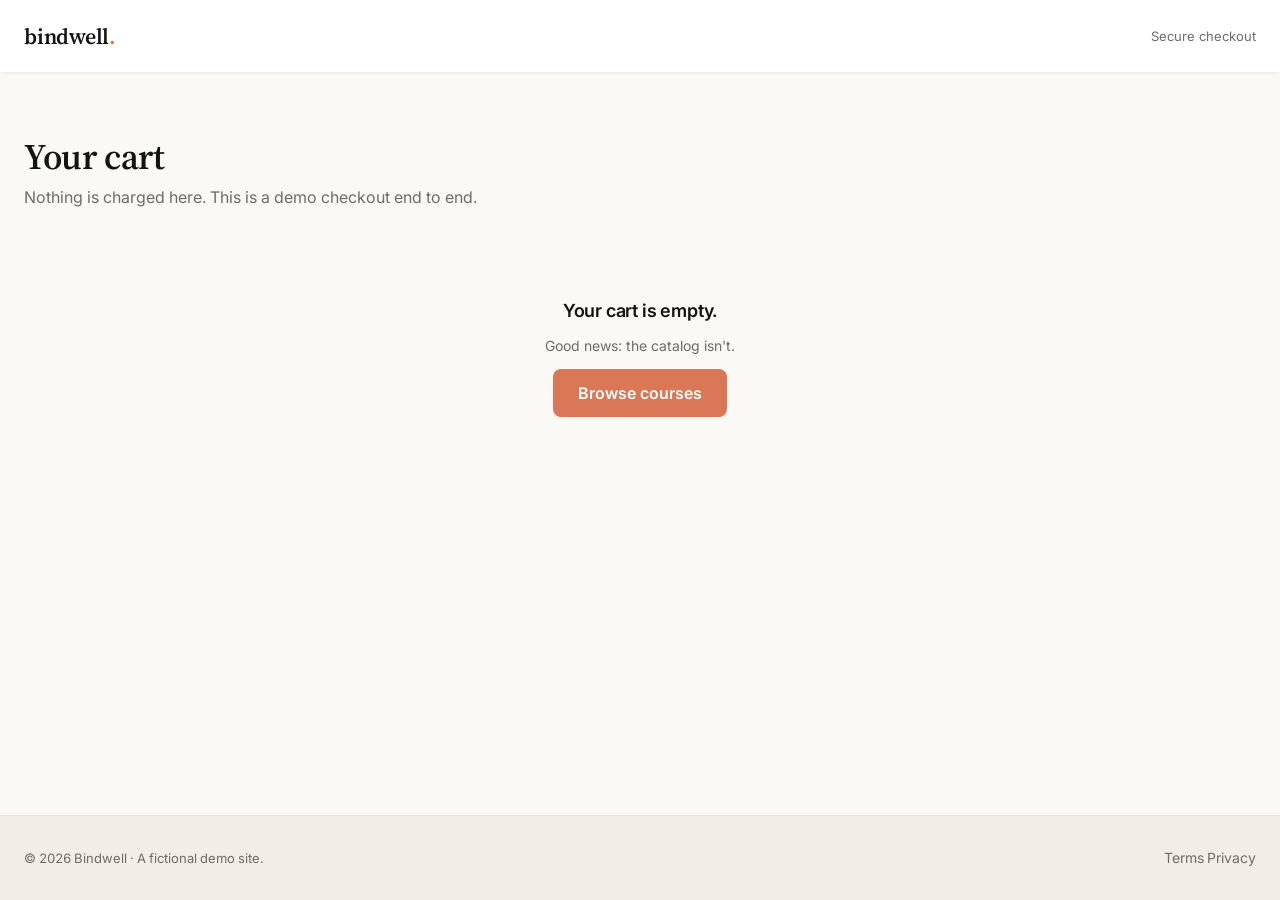
==== commit 11e9bf27: "Add Bindwell pricing and checkout pages Co-Authored-By: Claude Opus 4.8 <noreply@anthropic.com> Clau" ====
--- a/site/checkout.html
+++ b/site/checkout.html
@@ -3,176 +3,148 @@
 <head>
 <meta charset="utf-8">
 <meta name="viewport" content="width=device-width, initial-scale=1">
-<title>TOLERANCE - Checkout</title>
-<meta name="description" content="Demo checkout for the TOLERANCE course catalog. No card is charged and nothing leaves the page.">
+<title>Bindwell - Checkout</title>
+<meta name="description" content="Your cart and a mock payment form. No card is charged on this demo site.">
 <script>document.documentElement.className += " has-js";</script>
 <link rel="preconnect" href="https://fonts.googleapis.com">
 <link rel="preconnect" href="https://fonts.gstatic.com" crossorigin>
-<link rel="stylesheet" href="https://fonts.googleapis.com/css2?family=Archivo:wght@400;600;700;800&family=JetBrains+Mono:wght@400;500;700&display=swap">
+<link rel="stylesheet" href="https://fonts.googleapis.com/css2?family=Source+Serif+4:opsz,wght@8..60,500;8..60,600&family=Inter:wght@400;500;600&display=swap">
 <link rel="stylesheet" href="css/main.css">
 <link rel="stylesheet" href="css/commerce.css">
+<script src="js/data.js" defer></script>
 <script src="js/main.js" defer></script>
 <script src="js/checkout.js" defer></script>
 </head>
 <body>
 
-<div class="frame">
+<a class="skip-link" href="#main">Skip to content</a>
 
-  <header class="nav">
-    <a class="wordmark" href="index.html">TOLERANCE<sup>&reg;</sup></a>
-    <span class="mono-label nav__status">Secure checkout</span>
-  </header>
+<header class="nav">
+  <div class="container nav__inner">
+    <a class="wordmark" href="index.html">bindwell<span class="wordmark__dot">.</span></a>
+    <span class="nav__status">Secure checkout</span>
+  </div>
+</header>
 
-  <main id="main">
+<main class="co-main" id="main">
+  <section class="section">
+    <div class="container">
 
-    <!-- PAGE HEADER -->
-    <section class="section section--hero">
-      <h1 class="h1">Checkout</h1>
-      <p class="body mt-24 t-2">This is a demo. No card is charged, no request leaves this page, and the order below is read from your browser storage.</p>
-    </section>
+      <h1 class="h1" data-page-title>Your cart</h1>
+      <p class="body t-2 mt-8" data-page-lede>Nothing is charged here. This is a demo checkout end to end.</p>
 
-    <!-- STATE 1: ORDER -->
-    <section class="section section--flush" data-co-order>
-      <div class="split split--7-5">
+      <!-- Empty state -->
+      <div class="co-swap mt-24" data-state="empty" hidden>
+        <div class="empty">
+          <h2 class="h3">Your cart is empty.</h2>
+          <p class="body-sm t-2">Good news: the catalog isn't.</p>
+          <a class="btn btn--primary" href="courses.html">Browse courses</a>
+        </div>
+      </div>
 
-        <div class="pad-x">
+      <!-- Cart + payment -->
+      <div class="shell shell--7-5 co-shell co-swap mt-32" data-state="cart" hidden>
 
-          <h2 class="h2">Order</h2>
+        <div class="panel panel--flush co-lines" data-cart-lines></div>
 
-          <div class="compartment mt-24">
-            <div class="co-receipt__head">
-              <span class="mono-label">Course</span>
-              <span class="mono-label">Amount</span>
-              <span class="mono-label co-head__pad" aria-hidden="true">Remove</span>
-            </div>
-            <ul class="mono-data" data-co-list></ul>
-            <hr class="rule">
-            <p class="mt-16"><a class="link mono-data" href="courses.html">Add another course</a></p>
+        <aside class="panel sticky co-summary">
+          <h2 class="h3">Order summary</h2>
+          <div class="mt-16" data-summary-lines></div>
+          <hr>
+          <div class="summary-row summary-row--muted"><span>Subtotal</span><span data-summary-subtotal>$0.00</span></div>
+          <div class="summary-row summary-row--muted"><span>Tax</span><span>$0.00</span></div>
+          <hr>
+          <div class="summary-row summary-row--total"><span>Total</span><span data-summary-total>$0.00</span></div>
+          <p class="meta mt-16">Lifetime access, and a 14-day refund on every line.</p>
+        </aside>
+
+        <form class="panel stack-24 co-pay" data-pay-form novalidate>
+          <h2 class="h3">Payment</h2>
+
+          <div class="field">
+            <label class="field__label" for="email">Email</label>
+            <input class="field__input" id="email" name="email" type="email" autocomplete="email" placeholder="you@example.com" aria-describedby="email-help email-error">
+            <p class="field__help" id="email-help">The receipt goes here. Nothing is sent in this demo.</p>
+            <p class="field__error" id="email-error">Enter an email address so the receipt has somewhere to go.</p>
           </div>
 
-          <h2 class="h2 mt-48">Payment</h2>
+          <div class="field">
+            <label class="field__label" for="card">Card number</label>
+            <input class="field__input" id="card" name="card" type="text" inputmode="numeric" autocomplete="cc-number" placeholder="4242 4242 4242 4242" aria-describedby="card-help card-error">
+            <p class="field__help" id="card-help">Mock checkout. No card is charged.</p>
+            <p class="field__error" id="card-error">Enter a 16-digit card number.</p>
+          </div>
 
-          <form class="mt-24" data-co-form novalidate>
-
+          <div class="field-grid">
             <div class="field">
-              <label class="mono-label field__label" for="co-email">Email</label>
-              <input class="field__input" id="co-email" name="email" type="email" autocomplete="email" placeholder="you@company.com" aria-describedby="co-email-help">
-              <p class="field__help" id="co-email-help">Where the course access and the invoice would be sent.</p>
-              <p class="field__error">Enter an email address in the form name@domain.com.</p>
+              <label class="field__label" for="expiry">Expiry</label>
+              <input class="field__input" id="expiry" name="expiry" type="text" inputmode="numeric" autocomplete="cc-exp" placeholder="09 / 29" aria-describedby="expiry-help expiry-error">
+              <p class="field__help" id="expiry-help">Month and year, as printed.</p>
+              <p class="field__error" id="expiry-error">Enter the expiry date as MM/YY.</p>
             </div>
 
             <div class="field">
-              <label class="mono-label field__label" for="co-card">Card number</label>
-              <input class="field__input" id="co-card" name="card" type="text" inputmode="numeric" autocomplete="off" placeholder="4242 4242 4242 4242" aria-describedby="co-card-help">
-              <p class="field__help" id="co-card-help">Demo field. Any 16 digits pass, and nothing is stored or sent.</p>
-              <p class="field__error">Enter a 16-digit card number.</p>
+              <label class="field__label" for="cvc">CVC</label>
+              <input class="field__input" id="cvc" name="cvc" type="text" inputmode="numeric" autocomplete="cc-csc" placeholder="123" aria-describedby="cvc-help cvc-error">
+              <p class="field__help" id="cvc-help">Three digits, never stored.</p>
+              <p class="field__error" id="cvc-error">Enter the 3-digit code on the back of the card.</p>
             </div>
+          </div>
 
-            <div class="field-grid">
-              <div class="field">
-                <label class="mono-label field__label" for="co-expiry">Expiry</label>
-                <input class="field__input" id="co-expiry" name="expiry" type="text" inputmode="numeric" autocomplete="off" placeholder="09 / 29" aria-describedby="co-expiry-help">
-                <p class="field__help" id="co-expiry-help">Month and year.</p>
-                <p class="field__error">Use the form MM / YY.</p>
-              </div>
-              <div class="field">
-                <label class="mono-label field__label" for="co-cvc">CVC</label>
-                <input class="field__input" id="co-cvc" name="cvc" type="text" inputmode="numeric" autocomplete="off" placeholder="123" aria-describedby="co-cvc-help">
-                <p class="field__help" id="co-cvc-help">Three or four digits.</p>
-                <p class="field__error">Enter 3 or 4 digits.</p>
-              </div>
-            </div>
+          <div class="field">
+            <label class="field__label" for="cardname">Name on card</label>
+            <input class="field__input" id="cardname" name="cardname" type="text" autocomplete="cc-name" placeholder="As printed on the card" aria-describedby="cardname-help cardname-error">
+            <p class="field__help" id="cardname-help">Exactly as your bank spells it.</p>
+            <p class="field__error" id="cardname-error">Enter the name printed on the card.</p>
+          </div>
 
-            <div class="field">
-              <label class="mono-label field__label" for="co-name">Name on card</label>
-              <input class="field__input" id="co-name" name="name" type="text" autocomplete="cc-name" placeholder="A. Visser" aria-describedby="co-name-help">
-              <p class="field__help" id="co-name-help">Exactly as it is printed on the card.</p>
-              <p class="field__error">Enter the name printed on the card.</p>
-            </div>
+          <div class="field">
+            <label class="field__label" for="country">Country</label>
+            <select class="field__select" id="country" name="country">
+              <option>United States</option>
+              <option>Canada</option>
+              <option>United Kingdom</option>
+              <option>Netherlands</option>
+              <option>Germany</option>
+              <option>Japan</option>
+              <option>Australia</option>
+            </select>
+            <p class="field__help" id="country-help">Used for the receipt only.</p>
+          </div>
 
-            <div class="field">
-              <label class="mono-label field__label" for="co-country">Country</label>
-              <select class="field__select" id="co-country" name="country">
-                <option>United States</option>
-                <option>United Kingdom</option>
-                <option>Netherlands</option>
-                <option>Germany</option>
-                <option>Finland</option>
-                <option>Turkey</option>
-                <option>Nigeria</option>
-                <option>India</option>
-              </select>
-              <p class="field__help">Used for the invoice address only.</p>
-            </div>
+          <button class="btn btn--primary btn--block" type="submit" data-pay-button>
+            <span class="btn__label" data-pay-label>Pay</span>
+            <span class="btn__loading" aria-hidden="true"><span class="btn__spinner"></span>Working</span>
+          </button>
 
-            <p class="mono-data co-note mt-32">Demo, no real payment. Submitting this form charges nothing, contacts no server, and clears your local cart.</p>
-
-            <div class="mt-24">
-              <button class="btn btn--primary btn--block" type="submit" data-co-submit>
-                <span class="btn__label">Pay $0</span>
-                <span class="btn__loading" aria-hidden="true"><span class="btn__glyph"><span>/-\|</span></span>Working</span>
-              </button>
-            </div>
-
-          </form>
-
-        </div>
-
-        <div class="pad-x">
-          <div class="compartment sticky">
-            <span class="mono-label co-panel__title">Order total</span>
-            <div class="summary-row"><span>Items</span><span data-co-count>0</span></div>
-            <div class="summary-row"><span>Subtotal</span><span data-co-subtotal>$0.00</span></div>
-            <div class="summary-row"><span>Tax</span><span>$0.00</span></div>
-            <hr class="rule">
-            <div class="summary-row summary-row--total"><span>Total</span><span data-co-total>$0.00</span></div>
-          </div>
-          <p class="mono-data t-3 mt-16">14-day refund, no form. Demo checkout, no card is charged.</p>
-        </div>
+          <p class="meta">A demo checkout. No network request leaves this page and no card is charged.</p>
+        </form>
 
       </div>
-    </section>
 
-    <!-- STATE 2: EMPTY -->
-    <section class="section" data-co-empty hidden>
-      <div class="compartment co-empty">
-        <p class="co-mark">No items</p>
-        <p class="body-sm co-empty__note">Your order is empty. Add a course from the catalog and it will be listed here with its price.</p>
-        <div class="co-empty__cta"><a class="btn btn--secondary" href="courses.html">Browse courses</a></div>
+      <!-- Confirmation -->
+      <div class="co-swap mt-24" data-state="done" hidden>
+        <div class="notice">
+          <svg class="icon" viewBox="0 0 20 20" aria-hidden="true"><path d="M4 10.5l4 4 8-9"></path></svg>
+          <div class="notice__body">
+            <h2 class="h2">You're enrolled.</h2>
+            <p class="body-sm">A receipt is on its way to your inbox. Your courses are ready whenever you are.</p>
+            <a class="btn btn--primary" href="courses.html">Back to the catalog</a>
+          </div>
+        </div>
+        <p class="meta mt-16" data-order-number></p>
       </div>
-    </section>
 
-    <!-- STATE 3: CONFIRMED -->
-    <section class="section" data-co-done hidden>
-      <div class="compartment co-done">
-        <p class="co-mark">Order confirmed</p>
-        <p class="co-done__no" data-co-order-no>TLC-2026-0000</p>
-        <p class="body-sm t-2 mt-24">Access details would be sent to <span class="mono-data t-1" data-co-email>your address</span>. Nothing was charged: this is a demo store, and no request left your browser.</p>
+    </div>
+  </section>
+</main>
 
-        <div class="mt-32">
-          <div class="co-receipt__head">
-            <span class="mono-label">Course</span>
-            <span class="mono-label">Amount</span>
-          </div>
-          <ul class="mono-data" data-co-done-list></ul>
-          <hr class="rule">
-          <div class="summary-row summary-row--total"><span>Paid</span><span data-co-done-total>$0.00</span></div>
-        </div>
-
-        <p class="mono-data co-note mt-32">Your cart has been cleared. This receipt exists only in this page.</p>
-
-        <div class="mt-32"><a class="btn btn--secondary" href="courses.html">Browse courses</a></div>
-      </div>
-    </section>
-
-  </main>
-
-  <footer class="footer footer--reduced">
-    <p class="mono-data t-3">&copy; 2026 Tolerance Courses. A fictional demo site.</p>
-    <p class="mono-data"><a class="footer__link" href="#">Terms</a> <a class="footer__link" href="#">Privacy</a></p>
-  </footer>
-
-</div>
+<footer class="footer footer--reduced">
+  <div class="container footer__row">
+    <p class="meta">&copy; 2026 Bindwell &middot; A fictional demo site.</p>
+    <p class="meta"><a class="footer__link" href="#">Terms</a> <a class="footer__link" href="#">Privacy</a></p>
+  </div>
+</footer>
 
 </body>
 </html>
--- a/site/css/main.css
+++ b/site/css/main.css
@@ -1,35 +1,63 @@
 /* ==========================================================================
-   TOLERANCE - design system
-   Direction B: Technical / Terminal-Luxe
-   Load order: this file only. No build step, no imports.
+   BINDWELL - design system
+   One stylesheet, no build step. Sections:
+     1  Tokens
+     2  Reset and base
+     3  Typography
+     4  Layout: container, section, grid, panel
+     5  Buttons
+     6  Nav (desktop + mobile)
+     7  Search input
+     8  Chips
+     9  Thumbnails
+    10  Star display
+    11  Badges
+    12  Course card
+    13  Accordion
+    14  Testimonial + avatar
+    15  Buy card + mobile buy bar
+    16  Form fields
+    17  Order summary + cart line items
+    18  Plan cards
+    19  Course detail parts, status, empty state, notice
+    20  Footer
+    21  3D viewport
+    22  Motion (reveal, hero, reduced motion)
+    23  Utilities
    ========================================================================== */
 
-/* --------------------------------------------------------------------------
-   1. TOKENS
-   -------------------------------------------------------------------------- */
+/* ==========================================================================
+   1. Tokens
+   ========================================================================== */
 
 :root {
-  /* Color */
-  --bg: #0A0A0A;
-  --surface: #121212;
-  --surface-2: #181818;
-  --line: #262626;
-  --line-strong: #3A3A3A;
-  --text-1: #EAEAEA;
-  --text-2: #9A9A9A;
-  --text-3: #5F5F5F;
-  --accent: #E61919;
-  --accent-text: #FF6B57;
-  --btn-primary-bg: #EAEAEA;
-  --btn-primary-text: #0A0A0A;
-  --btn-primary-bg-hover: #FFFFFF;
-
-  /* Type families */
-  --font-display: "Archivo", "Helvetica Neue", Helvetica, Arial, sans-serif;
-  --font-mono: "JetBrains Mono", ui-monospace, SFMono-Regular, "SF Mono", Menlo,
-    Consolas, "Liberation Mono", monospace;
-
-  /* Spacing scale - nothing off-scale */
+  /* Color. One light warm theme, locked. No dark mode. */
+  --paper: #FAF9F5;
+  --paper-tint: #F0EEE6;
+  --card: #FFFFFF;
+  --ink: #141413;
+  --ink-2: #6E6D66;
+  --ink-3: #A8A69E;
+  --hairline: #E5E3DA;
+  --hairline-strong: #D6D3C6;
+  --accent: #D97757;
+  --accent-hover: #BD5D3A;
+  --accent-tint: #FBF0EA;
+  --star: #D97757;
+  --sage: #788C7F;
+  --sage-deep: #5C7265;
+  --sage-tint: #EEF2EF;
+  --error: #B04A33;
+  --focus: #D97757;
+  /* Thumbnail plate for Product & Career (design spec section 9.3). */
+  --thumb-career: #F5F1E8;
+
+  /* Type */
+  --font-serif: "Source Serif 4", Georgia, "Times New Roman", serif;
+  --font-sans: "Inter", -apple-system, BlinkMacSystemFont, "Segoe UI", Roboto,
+    Helvetica, Arial, sans-serif;
+
+  /* Spacing scale. Nothing off-scale. */
   --s-4: 4px;
   --s-8: 8px;
   --s-12: 12px;
@@ -39,51 +67,66 @@
   --s-48: 48px;
   --s-64: 64px;
   --s-96: 96px;
-  --s-128: 128px;
-
-  /* Layout */
-  --frame-max: 1408px;
-  --pad-x: 32px;
-  --nav-h: 64px;
-  --section-y: 96px;
-  --measure: 65ch;
+
+  /* Radius */
+  --r-card: 12px;
+  --r-ctl: 8px;
+  --r-chip: 999px;
+  --r-badge: 6px;
+
+  /* Shadow. Exactly two. */
+  --shadow-1: 0 1px 3px rgba(20, 20, 19, 0.08);
+  --shadow-2: 0 6px 16px rgba(20, 20, 19, 0.10);
 
   /* Motion */
   --ease-out: cubic-bezier(0.23, 1, 0.32, 1);
-  --ease: ease;
-  --ease-panel: cubic-bezier(0.32, 0.72, 0, 1);
+  --ease-drawer: cubic-bezier(0.32, 0.72, 0, 1);
+  --dur-press: 100ms;
   --dur-fast: 150ms;
-  --dur-mid: 180ms;
-  --dur-reveal: 220ms;
-  --dur-open: 240ms;
-  --dur-hero: 250ms;
-}
-
-/* --------------------------------------------------------------------------
-   2. RESET / BASE
-   -------------------------------------------------------------------------- */
+  --dur-card: 180ms;
+  --dur-panel: 200ms;
+  --dur-hero: 220ms;
+  --dur-drawer: 240ms;
+
+  /* Layout */
+  --container: 1280px;
+  --pad-x: 24px;
+  --nav-h: 72px;
+  --sticky-top: 88px;
+}
+
+@media (max-width: 640px) {
+  :root {
+    --pad-x: 16px;
+  }
+}
+
+/* ==========================================================================
+   2. Reset and base
+   ========================================================================== */
 
 *,
 *::before,
 *::after {
   box-sizing: border-box;
-  border-radius: 0;
-  box-shadow: none;
 }
 
 html {
   -webkit-text-size-adjust: 100%;
+  scroll-behavior: smooth;
+  scroll-padding-top: var(--sticky-top);
 }
 
 body {
   margin: 0;
-  background: var(--bg);
-  color: var(--text-1);
-  font-family: var(--font-display);
-  font-size: 1rem;
+  background: var(--paper);
+  color: var(--ink);
+  font-family: var(--font-sans);
+  font-size: 16px;
+  line-height: 1.6;
   font-weight: 400;
-  line-height: 1.65;
   -webkit-font-smoothing: antialiased;
+  -moz-osx-font-smoothing: grayscale;
 }
 
 h1,
@@ -106,37 +149,60 @@
   list-style: none;
 }
 
+img,
+svg,
+canvas {
+  max-width: 100%;
+}
+
 img {
+  height: auto;
   display: block;
-  max-width: 100%;
-  height: auto;
-}
-
-button {
+}
+
+a {
+  color: inherit;
+  text-decoration: none;
+}
+
+button,
+input,
+select,
+textarea {
   font: inherit;
   color: inherit;
-}
-
-a {
-  color: inherit;
+  margin: 0;
+}
+
+button {
+  background: none;
+  border: 0;
+  padding: 0;
+  cursor: pointer;
+}
+
+hr {
+  border: 0;
+  border-top: 1px solid var(--hairline);
+  margin: 0;
 }
 
 :focus-visible {
-  outline: 1px solid var(--accent);
+  outline: 2px solid var(--focus);
   outline-offset: 2px;
 }
 
 ::selection {
-  background: var(--text-1);
-  color: var(--bg);
+  background: var(--accent-tint);
+  color: var(--ink);
 }
 
 .visually-hidden {
   position: absolute;
   width: 1px;
   height: 1px;
+  padding: 0;
   margin: -1px;
-  padding: 0;
   overflow: hidden;
   clip: rect(0 0 0 0);
   clip-path: inset(50%);
@@ -144,48 +210,67 @@
   border: 0;
 }
 
-/* --------------------------------------------------------------------------
-   3. TYPOGRAPHY
-   -------------------------------------------------------------------------- */
+.skip-link {
+  position: absolute;
+  left: var(--s-16);
+  top: -60px;
+  z-index: 60;
+  background: var(--card);
+  border: 1px solid var(--hairline-strong);
+  border-radius: var(--r-ctl);
+  padding: var(--s-8) var(--s-16);
+  font-size: 0.875rem;
+  font-weight: 600;
+  transition: top var(--dur-fast) ease;
+}
+
+.skip-link:focus {
+  top: var(--s-16);
+}
+
+/* ==========================================================================
+   3. Typography
+   Serif is rationed: hero display, H1, H2, quotes, wordmark, plus the two
+   decorative uses the spec grants it (thumbnail drop-cap, avatar initials).
+   Everything else is Inter.
+   ========================================================================== */
 
 .display {
-  font-family: var(--font-display);
-  font-size: clamp(3.5rem, 7.5vw, 6.5rem);
-  font-weight: 800;
-  letter-spacing: -0.03em;
-  line-height: 0.95;
-  text-transform: uppercase;
+  font-family: var(--font-serif);
+  font-weight: 600;
+  font-size: clamp(2.375rem, 4.5vw, 3.25rem);
+  line-height: 1.12;
+  letter-spacing: -0.015em;
 }
 
 .h1 {
-  font-family: var(--font-display);
-  font-size: 2.75rem;
-  font-weight: 800;
-  letter-spacing: -0.025em;
-  line-height: 1.05;
-  text-transform: uppercase;
+  font-family: var(--font-serif);
+  font-weight: 600;
+  font-size: 2.25rem;
+  line-height: 1.15;
+  letter-spacing: -0.01em;
 }
 
 .h2 {
-  font-family: var(--font-display);
-  font-size: 1.875rem;
-  font-weight: 700;
-  letter-spacing: -0.02em;
-  line-height: 1.15;
+  font-family: var(--font-serif);
+  font-weight: 600;
+  font-size: 1.625rem;
+  line-height: 1.2;
+  letter-spacing: -0.005em;
 }
 
 .h3 {
-  font-family: var(--font-display);
-  font-size: 1.25rem;
-  font-weight: 600;
+  font-family: var(--font-sans);
+  font-weight: 600;
+  font-size: 1.125rem;
+  line-height: 1.35;
   letter-spacing: -0.01em;
-  line-height: 1.3;
 }
 
 .body {
   font-size: 1rem;
-  line-height: 1.65;
-  max-width: var(--measure);
+  line-height: 1.6;
+  max-width: 68ch;
 }
 
 .body-sm {
@@ -193,940 +278,1474 @@
   line-height: 1.55;
 }
 
-.mono-data {
-  font-family: var(--font-mono);
+.meta {
   font-size: 0.8125rem;
-  font-weight: 400;
+  line-height: 1.4;
+  color: var(--ink-2);
+  font-variant-numeric: tabular-nums;
+}
+
+.label {
+  font-size: 0.75rem;
+  line-height: 1.2;
+  font-weight: 600;
+  letter-spacing: 0.02em;
+}
+
+.price {
+  font-family: var(--font-sans);
+  font-size: 1.125rem;
+  line-height: 1;
+  font-weight: 600;
+  font-variant-numeric: tabular-nums;
+  color: var(--ink);
+}
+
+.price-lg {
+  font-family: var(--font-sans);
+  font-size: 1.75rem;
+  line-height: 1;
+  font-weight: 600;
+  font-variant-numeric: tabular-nums;
+  color: var(--ink);
+}
+
+.quote-type {
+  font-family: var(--font-serif);
+  font-weight: 500;
+  font-style: italic;
+  font-size: 1.25rem;
   line-height: 1.5;
-  font-variant-numeric: tabular-nums;
-}
-
-.mono-label {
-  font-family: var(--font-mono);
-  font-size: 0.75rem;
+  padding-bottom: var(--s-4);
+}
+
+.t-2 {
+  color: var(--ink-2);
+}
+
+.t-3 {
+  color: var(--ink-3);
+}
+
+/* Body links: ink with a hairline underline; never blue. */
+.link {
+  color: var(--ink);
+  text-decoration: underline;
+  text-decoration-color: var(--hairline-strong);
+  text-decoration-thickness: 1px;
+  text-underline-offset: 3px;
+  transition: color var(--dur-fast) ease, text-decoration-color var(--dur-fast) ease;
+}
+
+@media (hover: hover) and (pointer: fine) {
+  .link:hover {
+    color: var(--accent-hover);
+    text-decoration-color: var(--accent-hover);
+  }
+}
+
+.bullet-list {
+  list-style: disc;
+  padding-left: 1.15em;
+  font-size: 0.875rem;
+  line-height: 1.55;
+  color: var(--ink-2);
+}
+
+.bullet-list > li + li {
+  margin-top: var(--s-8);
+}
+
+/* ==========================================================================
+   4. Layout
+   ========================================================================== */
+
+.container {
+  width: 100%;
+  max-width: var(--container);
+  margin: 0 auto;
+  padding-left: var(--pad-x);
+  padding-right: var(--pad-x);
+}
+
+.section {
+  padding-top: var(--s-64);
+  padding-bottom: var(--s-64);
+}
+
+.section--tight {
+  padding-top: var(--s-48);
+  padding-bottom: var(--s-48);
+}
+
+.section--flush-top {
+  padding-top: 0;
+}
+
+.section--tint {
+  background: var(--paper-tint);
+}
+
+@media (max-width: 768px) {
+  .section {
+    padding-top: var(--s-48);
+    padding-bottom: var(--s-48);
+  }
+}
+
+/* Section header: H2 (+ optional lede) left, optional link right. */
+.section__head {
+  display: flex;
+  flex-wrap: wrap;
+  align-items: baseline;
+  justify-content: space-between;
+  gap: var(--s-8) var(--s-24);
+  margin-bottom: var(--s-24);
+}
+
+.section__heading {
+  display: flex;
+  flex-direction: column;
+  gap: var(--s-4);
+}
+
+.section__lede {
+  color: var(--ink-2);
+  font-size: 0.875rem;
+  line-height: 1.55;
+  max-width: 60ch;
+}
+
+.section__link {
+  font-size: 0.875rem;
+  font-weight: 600;
+  color: var(--ink);
+  white-space: nowrap;
+  transition: color var(--dur-fast) ease;
+}
+
+@media (hover: hover) and (pointer: fine) {
+  .section__link:hover {
+    color: var(--accent-hover);
+  }
+}
+
+/* Grids. Every grid declares its collapse. */
+.grid-cards {
+  display: grid;
+  grid-template-columns: 1fr;
+  gap: var(--s-16);
+}
+
+.grid-3 {
+  display: grid;
+  grid-template-columns: 1fr;
+  gap: var(--s-24);
+}
+
+.grid-2 {
+  display: grid;
+  grid-template-columns: 1fr;
+  gap: var(--s-24);
+}
+
+.split-7-5,
+.split-8-4,
+.split-5-7 {
+  display: grid;
+  grid-template-columns: 1fr;
+  gap: var(--s-24);
+}
+
+@media (min-width: 640px) {
+  .grid-cards {
+    grid-template-columns: repeat(2, minmax(0, 1fr));
+    gap: var(--s-24);
+  }
+
+  .grid-2 {
+    grid-template-columns: repeat(2, minmax(0, 1fr));
+  }
+}
+
+@media (min-width: 768px) {
+  .grid-3 {
+    grid-template-columns: repeat(3, minmax(0, 1fr));
+    gap: var(--s-32);
+  }
+}
+
+@media (min-width: 1024px) {
+  .grid-cards {
+    grid-template-columns: repeat(4, minmax(0, 1fr));
+  }
+
+  .split-7-5 {
+    grid-template-columns: 7fr 5fr;
+    gap: var(--s-48);
+  }
+
+  .split-5-7 {
+    grid-template-columns: 5fr 7fr;
+    gap: var(--s-48);
+  }
+
+  .split-8-4 {
+    grid-template-columns: 8fr 4fr;
+    gap: var(--s-48);
+    align-items: center;
+  }
+}
+
+/* Two-column page shell: main + sticky sidebar (course detail, checkout). */
+.shell {
+  display: grid;
+  grid-template-columns: 1fr;
+  gap: var(--s-32);
+}
+
+@media (min-width: 1024px) {
+  .shell {
+    grid-template-columns: minmax(0, 8fr) minmax(0, 4fr);
+    gap: var(--s-48);
+    align-items: start;
+  }
+
+  .shell--7-5 {
+    grid-template-columns: minmax(0, 7fr) minmax(0, 5fr);
+  }
+
+  .sticky {
+    position: sticky;
+    top: var(--sticky-top);
+  }
+}
+
+/* Plain white surface. Every card: hairline + shadow-1, always both. */
+.panel {
+  background: var(--card);
+  border: 1px solid var(--hairline);
+  border-radius: var(--r-card);
+  box-shadow: var(--shadow-1);
+  padding: var(--s-24);
+}
+
+.panel--flush {
+  padding: 0;
+}
+
+.stack-8 > * + * {
+  margin-top: var(--s-8);
+}
+
+.stack-12 > * + * {
+  margin-top: var(--s-12);
+}
+
+.stack-16 > * + * {
+  margin-top: var(--s-16);
+}
+
+.stack-24 > * + * {
+  margin-top: var(--s-24);
+}
+
+.stack-32 > * + * {
+  margin-top: var(--s-32);
+}
+
+.stack-48 > * + * {
+  margin-top: var(--s-48);
+}
+
+/* ==========================================================================
+   5. Buttons
+   ========================================================================== */
+
+.btn {
+  display: inline-grid;
+  grid-template-areas: "b";
+  place-items: center;
+  height: 48px;
+  padding: 0 var(--s-24);
+  border-radius: var(--r-ctl);
+  border: 1px solid transparent;
+  font-family: var(--font-sans);
+  font-size: 1rem;
+  font-weight: 600;
+  line-height: 1;
+  white-space: nowrap;
+  text-align: center;
+  cursor: pointer;
+  transition: background-color var(--dur-fast) ease, border-color var(--dur-fast) ease,
+    color var(--dur-fast) ease, transform var(--dur-press) ease-out,
+    box-shadow var(--dur-fast) ease;
+}
+
+.btn > * {
+  grid-area: b;
+}
+
+.btn--sm {
+  height: 40px;
+  padding: 0 var(--s-16);
+}
+
+.btn--block {
+  display: grid;
+  width: 100%;
+}
+
+.btn--primary {
+  background: var(--accent);
+  color: #FFFFFF;
+}
+
+.btn--secondary {
+  background: transparent;
+  border-color: var(--hairline-strong);
+  color: var(--ink);
+}
+
+.btn--ghost {
+  background: transparent;
+  color: var(--ink-2);
+  padding: 0 var(--s-12);
+}
+
+@media (hover: hover) and (pointer: fine) {
+  .btn--primary:hover {
+    background: var(--accent-hover);
+  }
+
+  .btn--secondary:hover {
+    border-color: var(--ink);
+    background: var(--paper-tint);
+  }
+
+  .btn--ghost:hover {
+    color: var(--ink);
+    background: var(--paper-tint);
+  }
+
+  .btn--danger:hover {
+    color: var(--error);
+    background: var(--paper-tint);
+  }
+}
+
+.btn:active:not(:disabled):not(.is-disabled):not(.is-loading) {
+  transform: scale(0.98);
+}
+
+.btn:disabled,
+.btn.is-disabled {
+  cursor: not-allowed;
+  pointer-events: none;
+}
+
+.btn--primary:disabled,
+.btn--primary.is-disabled {
+  background: var(--hairline);
+  color: var(--ink-3);
+}
+
+.btn--secondary:disabled,
+.btn--secondary.is-disabled {
+  border-color: var(--hairline);
+  color: var(--ink-3);
+}
+
+.btn--ghost:disabled,
+.btn--ghost.is-disabled {
+  color: var(--ink-3);
+}
+
+/* Loading. Both spans share one grid cell, so width never jumps. */
+.btn__label,
+.btn__loading {
+  display: inline-flex;
+  align-items: center;
+  justify-content: center;
+  gap: var(--s-8);
+  transition: opacity var(--dur-fast) ease;
+}
+
+.btn__loading {
+  opacity: 0;
+  visibility: hidden;
+}
+
+.btn.is-loading {
+  pointer-events: none;
+}
+
+.btn.is-loading .btn__label {
+  opacity: 0;
+  visibility: hidden;
+}
+
+.btn.is-loading .btn__loading {
+  opacity: 1;
+  visibility: visible;
+}
+
+.btn__spinner {
+  width: 16px;
+  height: 16px;
+  border-radius: var(--r-chip);
+  border: 2px solid rgba(255, 255, 255, 0.35);
+  border-top-color: #FFFFFF;
+  animation: bw-spin 600ms linear infinite;
+}
+
+@keyframes bw-spin {
+  to {
+    transform: rotate(360deg);
+  }
+}
+
+.btn-row {
+  display: flex;
+  flex-wrap: wrap;
+  align-items: center;
+  gap: var(--s-16);
+}
+
+/* Inline icon used inside buttons, lists and the nav. */
+.icon {
+  width: 20px;
+  height: 20px;
+  flex: none;
+  fill: none;
+  stroke: currentColor;
+  stroke-width: 1.75;
+  stroke-linecap: round;
+  stroke-linejoin: round;
+}
+
+.icon--sm {
+  width: 16px;
+  height: 16px;
+}
+
+.icon--lg {
+  width: 24px;
+  height: 24px;
+}
+
+/* ==========================================================================
+   6. Nav
+   ========================================================================== */
+
+.wordmark {
+  font-family: var(--font-serif);
+  font-weight: 600;
+  font-size: 22px;
+  line-height: 1;
+  letter-spacing: -0.01em;
+  color: var(--ink);
+  white-space: nowrap;
+}
+
+.wordmark__dot {
+  color: var(--accent);
+}
+
+.nav {
+  position: sticky;
+  top: 0;
+  z-index: 40;
+  background: var(--card);
+  box-shadow: var(--shadow-1);
+}
+
+.nav__inner {
+  display: flex;
+  align-items: center;
+  gap: var(--s-16);
+  height: var(--nav-h);
+}
+
+.nav__links {
+  display: flex;
+  align-items: center;
+  gap: var(--s-24);
+}
+
+.nav__link {
+  position: relative;
+  font-size: 0.875rem;
   font-weight: 500;
-  letter-spacing: 0.08em;
-  line-height: 1.2;
-  text-transform: uppercase;
-  font-variant-numeric: tabular-nums;
-}
-
-.mono-btn {
-  font-family: var(--font-mono);
-  font-size: 0.8125rem;
-  font-weight: 500;
-  letter-spacing: 0.06em;
-  line-height: 1;
-  text-transform: uppercase;
-}
-
-/* Color utilities */
-.t-1 { color: var(--text-1); }
-.t-2 { color: var(--text-2); }
-.t-3 { color: var(--text-3); }
-.t-accent { color: var(--accent-text); }
-
-/* Section eyebrow (mono label used above a headline). Budget: <= 1 per 3
-   sections per page. */
-.eyebrow {
-  display: block;
-  color: var(--text-2);
-  margin-bottom: var(--s-24);
-}
-
-/* Inline text link: text-1 with a 1px accent underline revealed on hover */
-.link {
-  position: relative;
-  display: inline-block;
-  color: var(--text-1);
-  text-decoration: none;
-}
-
-.link::after {
+  color: var(--ink);
+  padding: var(--s-4) 0;
+  transition: color var(--dur-fast) ease;
+}
+
+@media (hover: hover) and (pointer: fine) {
+  .nav__link:hover {
+    color: var(--accent-hover);
+  }
+}
+
+.nav__link[aria-current="page"] {
+  color: var(--accent-hover);
+}
+
+.nav__link[aria-current="page"]::after {
   content: "";
   position: absolute;
   left: 0;
   right: 0;
-  bottom: -2px;
-  height: 1px;
+  bottom: -6px;
+  height: 2px;
   background: var(--accent);
-  transform: scaleX(0);
-  transform-origin: left center;
-  transition: transform var(--dur-fast) var(--ease);
-}
-
-.link:hover::after,
-.link:focus-visible::after {
-  transform: scaleX(1);
-}
-
-/* --------------------------------------------------------------------------
-   4. LAYOUT
-   -------------------------------------------------------------------------- */
-
-/* The drawn frame: the whole site sits inside it. */
-.frame {
-  max-width: var(--frame-max);
-  margin-inline: auto;
-  border-left: 1px solid var(--line);
-  border-right: 1px solid var(--line);
-  min-height: 100vh;
-}
-
-.section {
-  padding: var(--section-y) var(--pad-x);
-}
-
-/* Section with no horizontal padding: for splits whose vertical hairline must
-   run the full frame width, and for full-bleed media. */
-.section--flush {
-  padding-left: 0;
-  padding-right: 0;
-}
-
-/* Structural hairline between stacked sections. */
-.section + .section,
-.section--ruled {
-  border-top: 1px solid var(--line);
-}
-
-.section__head {
-  margin-bottom: var(--s-48);
-}
-
-.section__head .body {
-  margin-top: var(--s-16);
-  color: var(--text-2);
-}
-
-/* A standalone hairline. Only ever between two pieces of real content. */
-.rule {
-  height: 1px;
-  background: var(--line);
+  border-radius: var(--r-chip);
+}
+
+.nav__search {
+  flex: 1 1 auto;
+  max-width: 480px;
+}
+
+.nav__actions {
+  display: flex;
+  align-items: center;
+  gap: var(--s-8);
+  margin-left: auto;
+}
+
+.nav__cart {
+  position: relative;
+  display: inline-flex;
+  align-items: center;
+  justify-content: center;
+  width: 40px;
+  height: 40px;
+  border-radius: var(--r-ctl);
+  color: var(--ink);
+  transition: background-color var(--dur-fast) ease;
+}
+
+@media (hover: hover) and (pointer: fine) {
+  .nav__cart:hover {
+    background: var(--paper-tint);
+  }
+}
+
+.nav__cart-count {
+  position: absolute;
+  top: 2px;
+  right: 0;
+  min-width: 18px;
+  height: 18px;
+  padding: 0 5px;
+  border-radius: var(--r-chip);
+  background: var(--accent);
+  color: #FFFFFF;
+  font-size: 11px;
+  font-weight: 600;
+  line-height: 18px;
+  text-align: center;
+  font-variant-numeric: tabular-nums;
+}
+
+.nav__status {
+  margin-left: auto;
+  color: var(--ink-2);
+  font-size: 0.8125rem;
+}
+
+.nav__toggle,
+.nav__search-toggle {
+  display: none;
+  align-items: center;
+  justify-content: center;
+  width: 40px;
+  height: 40px;
+  border-radius: var(--r-ctl);
+  color: var(--ink);
+  transition: background-color var(--dur-fast) ease;
+}
+
+@media (hover: hover) and (pointer: fine) {
+  .nav__toggle:hover,
+  .nav__search-toggle:hover {
+    background: var(--paper-tint);
+  }
+}
+
+.nav__toggle .icon--close,
+.nav__toggle[aria-expanded="true"] .icon--open {
+  display: none;
+}
+
+.nav__toggle[aria-expanded="true"] .icon--close {
+  display: block;
+}
+
+/* Mobile search row, revealed under the nav. */
+.nav__mobile-search {
+  display: none;
+  overflow: hidden;
+  border-top: 1px solid var(--hairline);
+  background: var(--card);
+  grid-template-rows: 0fr;
+  opacity: 0;
+  transition: grid-template-rows var(--dur-drawer) var(--ease-drawer),
+    opacity var(--dur-drawer) var(--ease-drawer);
+}
+
+.nav__mobile-search.is-open {
+  grid-template-rows: 1fr;
+  opacity: 1;
+}
+
+.nav__mobile-search > div {
+  min-height: 0;
+  overflow: hidden;
+}
+
+.nav__mobile-search .search {
+  margin: var(--s-12) 0;
+}
+
+/* Mobile panel */
+.nav__panel {
+  display: none;
+  position: absolute;
+  left: 0;
+  right: 0;
+  top: 100%;
+  z-index: 39;
+  background: var(--card);
+  box-shadow: var(--shadow-2);
+  border-top: 1px solid var(--hairline);
+  padding: var(--s-8) var(--pad-x) var(--s-24);
+  opacity: 0;
+  transform: translateY(-8px);
+  pointer-events: none;
+  visibility: hidden;
+  transition: opacity 180ms var(--ease-drawer), transform 180ms var(--ease-drawer),
+    visibility 180ms;
+}
+
+.nav__panel.is-open {
+  opacity: 1;
+  transform: translateY(0);
+  pointer-events: auto;
+  visibility: visible;
+  transition-duration: var(--dur-drawer);
+}
+
+.nav__panel-link {
+  display: block;
+  padding: var(--s-16) 0;
+  font-size: 18px;
+  font-weight: 500;
+  color: var(--ink);
+  border-bottom: 1px solid var(--hairline);
+  transition: color var(--dur-fast) ease;
+}
+
+@media (hover: hover) and (pointer: fine) {
+  .nav__panel-link:hover {
+    color: var(--accent-hover);
+  }
+}
+
+.nav__panel-actions {
+  margin-top: var(--s-24);
+}
+
+.nav__backdrop {
+  display: none;
+  position: fixed;
+  inset: 0;
+  z-index: 38;
+  background: rgba(20, 20, 19, 0.16);
+  opacity: 0;
+  transition: opacity 180ms ease;
+}
+
+.nav__backdrop.is-open {
+  display: block;
+  opacity: 1;
+}
+
+@media (max-width: 1023px) {
+  .nav__links {
+    display: none;
+  }
+}
+
+@media (max-width: 767px) {
+  .nav__inner .nav__search,
+  .nav__inner .nav__signin {
+    display: none;
+  }
+
+  .nav__toggle,
+  .nav__search-toggle {
+    display: inline-flex;
+  }
+
+  .nav__mobile-search {
+    display: grid;
+  }
+
+  .nav__panel {
+    display: block;
+  }
+}
+
+/* ==========================================================================
+   7. Search input
+   ========================================================================== */
+
+.search {
+  display: flex;
+  align-items: center;
+  gap: var(--s-8);
+  width: 100%;
+  height: 44px;
+  padding: 0 var(--s-8) 0 var(--s-12);
+  background: var(--card);
+  border: 1px solid var(--hairline);
+  border-radius: var(--r-ctl);
+  transition: border-color var(--dur-fast) ease;
+}
+
+.search--lg {
+  height: 56px;
+  border-radius: var(--r-chip);
+  padding: 0 var(--s-8) 0 var(--s-24);
+}
+
+@media (hover: hover) and (pointer: fine) {
+  .search:hover {
+    border-color: var(--hairline-strong);
+  }
+}
+
+.search:focus-within {
+  border-color: var(--accent);
+  outline: 2px solid var(--focus);
+  outline-offset: 2px;
+}
+
+.search:focus-within .search__icon {
+  color: var(--ink-2);
+}
+
+.search__icon {
+  color: var(--ink-3);
+  transition: color var(--dur-fast) ease;
+}
+
+.search__input {
+  flex: 1 1 auto;
+  min-width: 0;
+  height: 100%;
   border: 0;
-  margin: 0;
-}
-
-/* 12-column editorial grid (visible gaps, no dividers) */
-.grid-12 {
-  display: grid;
-  grid-template-columns: repeat(12, 1fr);
-  gap: var(--s-24);
-}
-
-/* Hairline-divided splits: 1px gap on a --line parent, --bg children. */
-.split {
-  display: grid;
-  gap: 1px;
-  background: var(--line);
-}
-
-.split > * {
-  background: var(--bg);
-}
-
-.split--7-5 { grid-template-columns: 7fr 5fr; }
-.split--5-7 { grid-template-columns: 5fr 7fr; }
-.split--4-8 { grid-template-columns: 4fr 8fr; }
-.split--2-1 { grid-template-columns: 2fr 1fr; }
-.split--3 { grid-template-columns: repeat(3, 1fr); }
-.split--2 { grid-template-columns: repeat(2, 1fr); }
-
-/* Hero: top padding capped at 64px. */
-.section--hero {
-  padding-top: var(--s-64);
-}
-
-/* Padding helpers for split children / compartments */
-.pad { padding: var(--s-32) var(--pad-x); }
-.pad-x { padding-inline: var(--pad-x); }
-.pad-dense { padding: var(--s-24); }
-
-/* A --surface compartment with a hairline border. */
-.compartment {
-  background: var(--surface);
-  border: 1px solid var(--line);
-  padding: var(--s-32);
-}
-
-.compartment--dense {
-  padding: var(--s-24);
-}
-
-.sticky {
-  position: sticky;
-  top: calc(var(--nav-h) + 1px);
-}
-
-/* Column spans inside .grid-12 */
-.col-3 { grid-column: span 3; }
-.col-4 { grid-column: span 4; }
-.col-5 { grid-column: span 5; }
-.col-6 { grid-column: span 6; }
-.col-7 { grid-column: span 7; }
-.col-8 { grid-column: span 8; }
-.col-12 { grid-column: span 12; }
-
-/* Top-margin utilities, on-scale only */
-.mt-8 { margin-top: var(--s-8); }
-.mt-16 { margin-top: var(--s-16); }
-.mt-24 { margin-top: var(--s-24); }
-.mt-32 { margin-top: var(--s-32); }
-.mt-48 { margin-top: var(--s-48); }
-
-.stack > * + * { margin-top: var(--s-16); }
-.stack-24 > * + * { margin-top: var(--s-24); }
-.stack-32 > * + * { margin-top: var(--s-32); }
-
-/* Grayscale image treatment. Sitewide, one treatment. */
-.img-treat {
-  filter: grayscale(1) contrast(1.05);
-  transition: filter var(--dur-mid) var(--ease);
-}
-
-.img-cover {
+  background: transparent;
+  font-size: 0.875rem;
+  color: var(--ink);
+  outline: none;
+}
+
+.search--lg .search__input {
+  font-size: 17px;
+}
+
+.search__input::placeholder {
+  color: var(--ink-3);
+}
+
+.search__submit {
+  flex: none;
+}
+
+.search.is-disabled {
+  background: var(--paper-tint);
+  color: var(--ink-3);
+}
+
+/* ==========================================================================
+   8. Chips
+   ========================================================================== */
+
+.chip-row {
+  display: flex;
+  align-items: center;
+  gap: var(--s-8);
+  overflow-x: auto;
+  scrollbar-width: none;
+  scroll-padding-inline: var(--s-16);
+  padding-bottom: 2px;
+}
+
+.chip-row::-webkit-scrollbar {
+  display: none;
+}
+
+.chip-group {
+  display: flex;
+  align-items: center;
+  gap: var(--s-8);
+}
+
+.chip {
+  display: inline-flex;
+  align-items: center;
+  height: 36px;
+  padding: 0 var(--s-16);
+  border-radius: var(--r-chip);
+  border: 1px solid var(--hairline);
+  background: var(--card);
+  color: var(--ink);
+  font-size: 0.875rem;
+  font-weight: 500;
+  line-height: 1;
+  white-space: nowrap;
+  cursor: pointer;
+  transition: background-color var(--dur-fast) ease, border-color var(--dur-fast) ease,
+    color var(--dur-fast) ease, transform var(--dur-press) ease-out;
+}
+
+@media (hover: hover) and (pointer: fine) {
+  .chip:hover {
+    border-color: var(--hairline-strong);
+    background: var(--paper-tint);
+  }
+}
+
+.chip:active:not(:disabled) {
+  transform: scale(0.98);
+}
+
+.chip[aria-pressed="true"],
+.chip.is-active {
+  background: var(--accent-tint);
+  border-color: var(--accent);
+  color: var(--accent-hover);
+}
+
+.chip:disabled {
+  color: var(--ink-3);
+  cursor: not-allowed;
+  pointer-events: none;
+}
+
+/* ==========================================================================
+   9. Thumbnails
+   Tinted plate (here) + line-art motif (img/motif-*.svg) + ghosted serif
+   initial. Decorative throughout; the title carries the meaning.
+   ========================================================================== */
+
+.thumb {
+  position: relative;
+  display: block;
+  width: 100%;
+  aspect-ratio: 16 / 10;
+  overflow: hidden;
+  background: var(--paper-tint);
+}
+
+.thumb--engineering {
+  background: var(--paper-tint);
+}
+
+.thumb--design {
+  background: var(--accent-tint);
+}
+
+.thumb--data {
+  background: var(--sage-tint);
+}
+
+.thumb--career {
+  background: var(--thumb-career);
+}
+
+.thumb__art {
+  position: absolute;
+  inset: 0;
   width: 100%;
   height: 100%;
   object-fit: cover;
 }
 
-/* --------------------------------------------------------------------------
-   5. BUTTONS
-   -------------------------------------------------------------------------- */
-
-.btn {
-  display: inline-grid;
-  place-items: center;
-  height: 44px;
-  padding: 0 var(--s-24);
-  border: 1px solid transparent;
-  background: none;
-  font-family: var(--font-mono);
+.thumb__initial {
+  position: absolute;
+  right: 10px;
+  bottom: -14px;
+  font-family: var(--font-serif);
+  font-weight: 600;
+  font-size: 72px;
+  line-height: 1;
+  color: rgba(20, 20, 19, 0.12);
+  pointer-events: none;
+  user-select: none;
+}
+
+/* 96x64 crop used by cart line items. */
+.thumb--line {
+  width: 96px;
+  aspect-ratio: 3 / 2;
+  flex: none;
+  border-radius: var(--r-badge);
+}
+
+.thumb--line .thumb__initial {
+  font-size: 34px;
+  right: 4px;
+  bottom: -6px;
+}
+
+/* ==========================================================================
+   10. Star display
+   ========================================================================== */
+
+.stars {
+  --stars-w: 70px;
+  --stars-h: 14px;
+  position: relative;
+  display: inline-block;
+  width: var(--stars-w);
+  height: var(--stars-h);
+  flex: none;
+  vertical-align: middle;
+}
+
+.stars--sm {
+  --stars-w: 70px;
+  --stars-h: 14px;
+}
+
+.stars--md {
+  --stars-w: 90px;
+  --stars-h: 18px;
+}
+
+.stars__glyphs {
+  position: absolute;
+  top: 0;
+  left: 0;
+  display: block;
+  width: var(--stars-w);
+  height: var(--stars-h);
+}
+
+.stars__glyphs--track {
+  fill: var(--hairline-strong);
+}
+
+.stars__glyphs--fill {
+  fill: var(--star);
+}
+
+.stars__fill {
+  position: absolute;
+  top: 0;
+  left: 0;
+  height: var(--stars-h);
+  width: var(--star-fill, 0%);
+  overflow: hidden;
+}
+
+/* ==========================================================================
+   11. Badges
+   ========================================================================== */
+
+.badge {
+  display: inline-block;
+  padding: 3px var(--s-8);
+  border-radius: var(--r-badge);
+  font-size: 0.75rem;
+  font-weight: 600;
+  line-height: 1.2;
+  letter-spacing: 0.02em;
+}
+
+.badge--bestseller {
+  background: var(--sage-tint);
+  color: var(--sage-deep);
+}
+
+.badge--new {
+  background: var(--accent-tint);
+  color: var(--accent-hover);
+}
+
+.badge--cohort {
+  background: var(--paper-tint);
+  color: var(--ink-2);
+}
+
+/* ==========================================================================
+   12. Course card
+   ========================================================================== */
+
+.card {
+  display: flex;
+  flex-direction: column;
+  background: var(--card);
+  border: 1px solid var(--hairline);
+  border-radius: var(--r-card);
+  box-shadow: var(--shadow-1);
+  overflow: hidden;
+  color: var(--ink);
+  transition: transform var(--dur-card) var(--ease-out),
+    box-shadow var(--dur-card) var(--ease-out), border-color var(--dur-card) ease;
+}
+
+@media (hover: hover) and (pointer: fine) {
+  .card:hover {
+    transform: translateY(-2px);
+    box-shadow: var(--shadow-2);
+    border-color: var(--hairline-strong);
+  }
+}
+
+.card:active {
+  transform: translateY(0) scale(0.99);
+}
+
+.card__thumb {
+  border-bottom: 1px solid var(--hairline);
+}
+
+.card__body {
+  display: flex;
+  flex-direction: column;
+  gap: var(--s-4);
+  padding: var(--s-16);
+  flex: 1 1 auto;
+}
+
+.card__badge {
+  display: block;
+  margin-bottom: var(--s-4);
+}
+
+.card__title {
+  display: -webkit-box;
+  -webkit-line-clamp: 2;
+  line-clamp: 2;
+  -webkit-box-orient: vertical;
+  overflow: hidden;
+  font-size: 1rem;
+  font-weight: 600;
+  line-height: 1.3;
+  letter-spacing: -0.01em;
+  color: var(--ink);
+}
+
+.card__instructor {
+  display: block;
+  white-space: nowrap;
+  overflow: hidden;
+  text-overflow: ellipsis;
+}
+
+.card__rating {
+  display: flex;
+  align-items: center;
+  gap: var(--s-8);
+}
+
+.card__score {
+  font-size: 0.875rem;
+  font-weight: 600;
+  color: var(--ink);
+  font-variant-numeric: tabular-nums;
+}
+
+.card__meta {
+  display: block;
+}
+
+.card__price {
+  margin-top: auto;
+  padding-top: var(--s-8);
+}
+
+/* Filter transitions (catalog). */
+.card-slot {
+  transition: opacity var(--dur-fast) ease;
+}
+
+.card-slot.is-fading {
+  opacity: 0;
+}
+
+.card-slot.is-filtered-out {
+  display: none;
+}
+
+/* ==========================================================================
+   13. Accordion
+   ========================================================================== */
+
+.acc {
+  background: var(--card);
+  border: 1px solid var(--hairline);
+  border-radius: var(--r-card);
+  box-shadow: var(--shadow-1);
+  overflow: hidden;
+}
+
+.acc__item + .acc__item {
+  border-top: 1px solid var(--hairline);
+}
+
+.acc__trigger {
+  display: flex;
+  align-items: center;
+  justify-content: space-between;
+  gap: var(--s-16);
+  width: 100%;
+  padding: var(--s-16);
+  text-align: left;
+  color: var(--ink);
+  transition: background-color var(--dur-fast) ease;
+}
+
+.acc__trigger:focus-visible {
+  outline-offset: -2px;
+}
+
+@media (hover: hover) and (pointer: fine) {
+  .acc__trigger:hover {
+    background: var(--paper-tint);
+  }
+}
+
+.acc__title {
+  font-size: 0.9375rem;
+  font-weight: 600;
+  line-height: 1.35;
+}
+
+.acc__right {
+  display: flex;
+  align-items: center;
+  gap: var(--s-12);
+  flex: none;
+}
+
+.acc__meta {
   font-size: 0.8125rem;
+  color: var(--ink-2);
+  font-variant-numeric: tabular-nums;
+  white-space: nowrap;
+}
+
+.acc__chevron {
+  color: var(--ink-2);
+  transition: transform var(--dur-panel) var(--ease-out);
+}
+
+.acc__item.is-open .acc__chevron {
+  transform: rotate(180deg);
+}
+
+.acc__panel {
+  display: grid;
+  grid-template-rows: 0fr;
+  transition: grid-template-rows 160ms var(--ease-out);
+}
+
+.acc__item.is-open .acc__panel {
+  grid-template-rows: 1fr;
+  transition-duration: var(--dur-panel);
+}
+
+.acc__clip {
+  overflow: hidden;
+  min-height: 0;
+}
+
+.acc__inner {
+  padding: 0 var(--s-16) var(--s-16);
+  opacity: 0;
+  transition: opacity 120ms ease;
+}
+
+.acc__item.is-open .acc__inner {
+  opacity: 1;
+  transition-delay: 40ms;
+}
+
+.acc__lesson {
+  display: flex;
+  align-items: baseline;
+  justify-content: space-between;
+  gap: var(--s-16);
+  padding: 10px 0;
+  font-size: 0.875rem;
+  line-height: 1.55;
+}
+
+.acc__lesson + .acc__lesson {
+  border-top: 1px solid var(--hairline);
+}
+
+.acc__lesson span:last-child {
+  color: var(--ink-2);
+  font-size: 0.8125rem;
+  font-variant-numeric: tabular-nums;
+  white-space: nowrap;
+}
+
+.acc__text {
+  font-size: 0.875rem;
+  line-height: 1.55;
+  color: var(--ink-2);
+  max-width: 65ch;
+}
+
+.acc__item.no-anim .acc__panel,
+.acc__item.no-anim .acc__inner,
+.acc__item.no-anim .acc__chevron {
+  transition: none;
+}
+
+/* ==========================================================================
+   14. Testimonial + avatar
+   ========================================================================== */
+
+.quote {
+  display: flex;
+  flex-direction: column;
+  gap: var(--s-16);
+  background: var(--card);
+  border: 1px solid var(--hairline);
+  border-radius: var(--r-card);
+  box-shadow: var(--shadow-1);
+  padding: var(--s-24);
+}
+
+.quote__body {
+  font-family: var(--font-serif);
   font-weight: 500;
-  letter-spacing: 0.06em;
+  font-style: italic;
+  font-size: 1.25rem;
+  line-height: 1.5;
+  padding-bottom: var(--s-4);
+  color: var(--ink);
+}
+
+.quote__attr {
+  display: flex;
+  align-items: center;
+  gap: var(--s-12);
+  margin-top: auto;
+}
+
+.quote__name {
+  display: block;
+  font-size: 0.875rem;
+  font-weight: 600;
+  line-height: 1.35;
+}
+
+.quote__role {
+  display: block;
+  font-size: 0.8125rem;
+  line-height: 1.4;
+  color: var(--ink-2);
+}
+
+.avatar {
+  display: inline-flex;
+  align-items: center;
+  justify-content: center;
+  width: 40px;
+  height: 40px;
+  flex: none;
+  border-radius: var(--r-chip);
+  background: var(--paper-tint);
+  color: var(--ink);
+  font-family: var(--font-serif);
+  font-weight: 600;
+  font-size: 15px;
   line-height: 1;
-  text-transform: uppercase;
-  text-decoration: none;
-  white-space: nowrap;
-  cursor: pointer;
-  transition: background-color var(--dur-fast) var(--ease),
-    border-color var(--dur-fast) var(--ease), color var(--dur-fast) var(--ease),
-    transform 100ms ease-out;
-}
-
-.btn--sm {
-  height: 36px;
-}
-
-.btn--block {
-  display: grid;
-  width: 100%;
-}
-
-/* Label / loading share one grid cell: the button is as wide as its widest
-   state, so swapping to the loading state never shifts width. */
-.btn__label,
-.btn__loading {
-  grid-area: 1 / 1;
-  display: flex;
-  align-items: center;
-  justify-content: center;
+}
+
+.avatar--lg {
+  width: 64px;
+  height: 64px;
+  font-size: 22px;
+}
+
+/* ==========================================================================
+   15. Buy card + mobile buy bar
+   ========================================================================== */
+
+.buy {
+  background: var(--card);
+  border: 1px solid var(--hairline);
+  border-radius: var(--r-card);
+  box-shadow: var(--shadow-1);
+  overflow: hidden;
+}
+
+.buy__media {
+  border-bottom: 1px solid var(--hairline);
+}
+
+.buy__body {
+  padding: var(--s-24);
+  display: flex;
+  flex-direction: column;
+  gap: var(--s-16);
+}
+
+.buy__price {
+  display: flex;
+  align-items: baseline;
   gap: var(--s-8);
-  transition: opacity var(--dur-fast) var(--ease);
-}
-
-.btn__loading {
+}
+
+.buy__note {
+  font-size: 0.8125rem;
+  line-height: 1.4;
+  color: var(--ink-2);
   opacity: 0;
-  visibility: hidden;
-}
-
-.btn.is-loading .btn__label {
-  opacity: 0;
-  visibility: hidden;
-}
-
-.btn.is-loading .btn__loading {
+  transition: opacity var(--dur-fast) ease;
+}
+
+.buy__note.is-visible {
   opacity: 1;
-  visibility: visible;
-}
-
-.btn.is-loading {
-  pointer-events: none;
-}
-
-/* 4-frame mono glyph cycle: a 1ch window over the string "/-\|" */
-.btn__glyph {
-  display: inline-block;
-  width: 1ch;
-  overflow: hidden;
-  font-family: var(--font-mono);
-}
-
-.btn__glyph > span {
-  display: inline-block;
-  white-space: pre;
-  animation: tol-glyph 320ms steps(4) infinite;
-}
-
-@keyframes tol-glyph {
-  to { transform: translateX(-4ch); }
-}
-
-/* Primary (filled) */
-.btn--primary {
-  background: var(--btn-primary-bg);
-  color: var(--btn-primary-text);
-}
-
-.btn--primary:hover {
-  background: var(--btn-primary-bg-hover);
-}
-
-.btn--primary:active {
-  transform: translateY(1px);
-}
-
-.btn--primary[disabled],
-.btn--primary.is-disabled {
-  background: var(--line-strong);
-  color: var(--text-3);
-  pointer-events: none;
-}
-
-/* Secondary (outlined) */
-.btn--secondary {
-  border-color: var(--line-strong);
-  color: var(--text-1);
-}
-
-.btn--secondary:hover {
-  border-color: var(--text-1);
-}
-
-.btn--secondary:active {
-  transform: translateY(1px);
-}
-
-.btn--secondary[disabled],
-.btn--secondary.is-disabled {
-  border-color: var(--line);
-  color: var(--text-3);
-  pointer-events: none;
-}
-
-/* Accent: text-only, at most once per flow. Never a filled red button. */
-.btn--accent {
-  height: auto;
-  padding: 0;
-  color: var(--accent-text);
-  text-decoration: none;
-}
-
-.btn--accent:hover {
-  text-decoration: underline;
-  text-underline-offset: 3px;
-}
-
-.btn--accent[disabled],
-.btn--accent.is-disabled {
-  color: var(--text-3);
-  pointer-events: none;
-}
-
-/* Row of buttons */
-.btn-row {
-  display: flex;
-  flex-wrap: wrap;
-  align-items: center;
-  gap: var(--s-16);
-}
-
-/* --------------------------------------------------------------------------
-   6. NAV
-   -------------------------------------------------------------------------- */
-
-.nav {
-  position: sticky;
-  top: 0;
-  z-index: 50;
-  display: flex;
-  align-items: center;
-  gap: var(--s-32);
-  height: var(--nav-h);
-  padding: 0 var(--pad-x);
-  background: var(--bg);
-  border-bottom: 1px solid var(--line);
-}
-
-.wordmark {
-  font-family: var(--font-display);
-  font-size: 1rem;
-  font-weight: 800;
-  letter-spacing: -0.02em;
-  line-height: 1;
-  text-transform: uppercase;
-  text-decoration: none;
-  color: var(--text-1);
-}
-
-.wordmark sup {
-  font-size: 0.5em;
-  vertical-align: super;
-  line-height: 0;
-}
-
-.nav__links {
-  display: flex;
-  align-items: center;
-  gap: var(--s-24);
-}
-
-.nav__link {
-  position: relative;
-  font-family: var(--font-mono);
-  font-size: 0.75rem;
-  font-weight: 500;
-  letter-spacing: 0.08em;
-  line-height: 1;
-  text-transform: uppercase;
-  text-decoration: none;
-  color: var(--text-2);
-  transition: color var(--dur-fast) var(--ease);
-}
-
-.nav__link::after {
-  content: "";
-  position: absolute;
-  left: 0;
-  right: 0;
-  bottom: -4px;
-  height: 1px;
-  background: var(--accent);
-  transform: scaleX(0);
-  transform-origin: left center;
-  transition: transform var(--dur-fast) var(--ease);
-}
-
-.nav__link:hover,
-.nav__link[aria-current="page"] {
-  color: var(--text-1);
-}
-
-.nav__link:hover::after,
-.nav__link[aria-current="page"]::after {
-  transform: scaleX(1);
-}
-
-.nav__actions {
-  display: flex;
-  align-items: center;
-  gap: var(--s-16);
-  margin-left: auto;
-}
-
-/* Cart indicator: hidden while the cart is empty, revealed by main.js */
-.nav__cart {
-  font-family: var(--font-mono);
-  font-size: 0.75rem;
-  font-weight: 500;
-  letter-spacing: 0.08em;
-  text-transform: uppercase;
-  text-decoration: none;
-  color: var(--text-2);
-  font-variant-numeric: tabular-nums;
-  transition: color var(--dur-fast) var(--ease);
-}
-
-.nav__cart:hover {
-  color: var(--text-1);
-}
-
-.nav__cart[hidden] {
-  display: none;
-}
-
-.nav__signin {
-  font-family: var(--font-mono);
+}
+
+.buy__list {
+  display: flex;
+  flex-direction: column;
+  gap: var(--s-8);
+}
+
+.buy__item {
+  display: flex;
+  align-items: flex-start;
+  gap: var(--s-8);
+  font-size: 0.875rem;
+  line-height: 1.55;
+}
+
+.buy__item .icon {
+  color: var(--ink-2);
+  margin-top: 2px;
+}
+
+.buy__foot {
   font-size: 0.8125rem;
-  font-weight: 500;
-  letter-spacing: 0.06em;
-  text-transform: uppercase;
-  text-decoration: none;
-  color: var(--text-2);
-  transition: color var(--dur-fast) var(--ease);
-}
-
-.nav__signin:hover {
-  color: var(--text-1);
-}
-
-/* Reduced nav (checkout): right-aligned mono status text, no links */
-.nav__status {
-  margin-left: auto;
-  color: var(--text-2);
-}
-
-.nav__toggle {
-  display: none;
-  align-items: center;
-  justify-content: center;
-  width: 44px;
-  height: 44px;
-  margin-left: auto;
-  margin-right: -12px;
-  background: none;
-  border: 0;
-  color: var(--text-1);
-  cursor: pointer;
-}
-
-.nav__toggle .icon {
-  width: 24px;
-  height: 24px;
-}
-
-.nav__toggle .icon--close { display: none; }
-.nav__toggle[aria-expanded="true"] .icon--open { display: none; }
-.nav__toggle[aria-expanded="true"] .icon--close { display: block; }
-
-.nav__panel {
+  color: var(--ink-2);
+}
+
+/* <1024: fixed bottom bar. */
+.buybar {
   position: fixed;
   left: 0;
   right: 0;
-  top: var(--nav-h);
   bottom: 0;
-  z-index: 45;
-  display: none;
-  padding: 0 var(--pad-x);
-  background: var(--bg);
-  border-top: 1px solid var(--line);
-  overflow-y: auto;
-  transform: translateY(-100%);
-  visibility: hidden;
-  transition: transform var(--dur-mid) var(--ease-panel),
-    visibility var(--dur-mid) var(--ease-panel);
-}
-
-.nav__panel.is-open {
-  transform: translateY(0);
-  visibility: visible;
-  transition-duration: var(--dur-open);
-}
-
-.nav__panel-link {
-  display: block;
-  padding: var(--s-24) 0;
-  border-bottom: 1px solid var(--line);
-  font-family: var(--font-display);
-  font-size: 1.875rem;
-  font-weight: 700;
-  letter-spacing: -0.02em;
-  line-height: 1.15;
-  text-decoration: none;
-  color: var(--text-1);
-}
-
-.nav__panel-actions {
-  display: flex;
-  flex-wrap: wrap;
-  gap: var(--s-16);
-  padding: var(--s-32) 0;
-}
-
-/* --------------------------------------------------------------------------
-   7. ICONS (inline SVG, Phosphor "regular" geometry)
-   -------------------------------------------------------------------------- */
-
-.icon {
-  display: block;
-  width: 16px;
-  height: 16px;
-  flex: none;
-  fill: none;
-  stroke: currentColor;
-  stroke-width: 16;
-  stroke-linecap: round;
-  stroke-linejoin: round;
-}
-
-/* --------------------------------------------------------------------------
-   8. COURSE ROW
-   -------------------------------------------------------------------------- */
-
-/* Container for all clusters. Also the element a filter UI operates on. */
-.rows {
-  display: flex;
-  flex-direction: column;
-}
-
-/* A cluster groups rows; the hairline sits below the cluster, not each row. */
-.rows__cluster + .rows__cluster {
-  border-top: 1px solid var(--line);
-}
-
-.row {
-  display: grid;
-  grid-template-columns: repeat(12, 1fr);
-  gap: var(--s-24);
-  align-items: start;
-  padding: var(--s-24);
-  margin-inline: calc(var(--s-24) * -1);
-  text-decoration: none;
-  color: inherit;
-  transition: background-color var(--dur-fast) var(--ease),
-    transform 100ms ease-out;
-}
-
-.row:hover {
-  background: var(--surface);
-}
-
-.row:active {
-  transform: translateY(1px);
-}
-
-.row__code {
-  grid-column: span 2;
-  color: var(--text-3);
-}
-
-.row__code span {
-  display: block;
-}
-
-.row__main {
-  grid-column: span 6;
-}
-
-.row__main > * {
-  display: block;
-}
-
-.row__desc {
-  margin-top: var(--s-8);
-  color: var(--text-2);
-  max-width: var(--measure);
-}
-
-.row__meta {
-  grid-column: span 2;
-  text-align: right;
-  color: var(--text-2);
-}
-
-.row__price {
-  grid-column: span 2;
-  display: flex;
-  align-items: center;
-  justify-content: flex-end;
-  gap: var(--s-12);
-  font-family: var(--font-mono);
-  font-size: 1rem;
-  font-variant-numeric: tabular-nums;
-}
-
-.row__arrow {
-  transition: transform var(--dur-fast) ease-out;
-}
-
-.row:hover .row__arrow {
-  transform: translateX(4px);
-}
-
-/* Catalog filter fade (150ms opacity only, no layout spring) */
-.row.is-filtered-out {
-  display: none;
-}
-
-.row.is-fading {
-  opacity: 0;
-  transition: opacity var(--dur-fast) var(--ease);
-}
-
-/* --------------------------------------------------------------------------
-   9. COURSE CARD
-   -------------------------------------------------------------------------- */
-
-.card {
-  display: block;
-  background: var(--surface);
-  border: 1px solid var(--line);
-  color: inherit;
-  text-decoration: none;
-  transition: border-color var(--dur-mid) var(--ease);
-}
-
-.card:hover {
-  border-color: var(--line-strong);
-}
-
-.card__media {
-  aspect-ratio: 3 / 2;
-  overflow: hidden;
-  border-bottom: 1px solid var(--line);
-}
-
-.card:hover .img-treat {
-  filter: grayscale(0.4) contrast(1.05);
-}
-
-.card__body {
-  padding: var(--s-24);
-}
-
-.card__meta {
-  color: var(--text-3);
-  margin-bottom: var(--s-16);
-}
-
-.card__desc {
-  margin-top: var(--s-8);
-  color: var(--text-2);
-}
-
-.card__foot {
+  z-index: 30;
   display: flex;
   align-items: center;
   justify-content: space-between;
   gap: var(--s-16);
-  margin-top: var(--s-24);
-  padding-top: var(--s-16);
-  border-top: 1px solid var(--line);
-}
-
-.card__foot .price {
-  font-size: 1rem;
-}
-
-.price {
-  font-family: var(--font-mono);
-  font-variant-numeric: tabular-nums;
-}
-
-.price--lg {
-  font-size: 1.875rem;
-  font-weight: 700;
-  line-height: 1.15;
-}
-
-.price--struck {
-  color: var(--accent-text);
-  text-decoration: line-through;
-}
-
-/* --------------------------------------------------------------------------
-   10. ACCORDION (syllabus + FAQ)
-   -------------------------------------------------------------------------- */
-
-.acc {
-  border-top: 1px solid var(--line);
-}
-
-.acc__item {
-  border-bottom: 1px solid var(--line);
-}
-
-.acc__trigger {
-  display: flex;
-  align-items: center;
-  justify-content: space-between;
-  gap: var(--s-24);
-  width: 100%;
-  padding: 20px 0;
-  background: none;
-  border: 0;
-  text-align: left;
-  cursor: pointer;
-  font-family: var(--font-display);
-  font-size: 1rem;
-  font-weight: 600;
-  line-height: 1.3;
-  color: var(--text-1);
-}
-
-.acc__code {
-  font-family: var(--font-mono);
-  font-size: 0.8125rem;
-  font-weight: 400;
-  font-variant-numeric: tabular-nums;
-  color: var(--text-3);
-  margin-right: var(--s-16);
-}
-
-.acc__icon {
-  transition: transform 200ms var(--ease-out);
-}
-
-.acc__trigger[aria-expanded="true"] .acc__icon {
-  transform: rotate(45deg);
-}
-
-.acc__panel {
-  display: grid;
-  grid-template-rows: 0fr;
-  transition: grid-template-rows var(--dur-mid) var(--ease-out);
-}
-
-.acc__item.is-open .acc__panel {
-  grid-template-rows: 1fr;
-  transition-duration: var(--dur-open);
-}
-
-.acc__clip {
-  overflow: hidden;
-}
-
-.acc__inner {
-  padding-bottom: 20px;
-  font-size: 0.875rem;
-  line-height: 1.55;
-  color: var(--text-2);
-  max-width: var(--measure);
-  opacity: 0;
-  transition: opacity var(--dur-fast) var(--ease);
-}
-
-.acc__item.is-open .acc__inner {
-  opacity: 1;
-  transition-delay: 60ms;
-}
-
-/* Keyboard toggles are unanimated. */
-.acc__item.no-anim,
-.acc__item.no-anim * {
-  transition: none !important;
-}
-
-.acc__lesson {
-  display: flex;
-  align-items: baseline;
-  justify-content: space-between;
-  gap: var(--s-24);
-  padding: var(--s-8) 0;
-}
-
-.acc__lesson .price,
-.acc__lesson .mono-data {
-  color: var(--text-3);
-}
-
-/* --------------------------------------------------------------------------
-   11. TESTIMONIAL
-   -------------------------------------------------------------------------- */
-
-/* Base: keeps the narrow quote optically aligned beside the wide one. */
-.quote {
+  padding: var(--s-12) var(--pad-x);
+  background: var(--card);
+  border-top: 1px solid var(--hairline);
+  box-shadow: 0 -6px 16px rgba(20, 20, 19, 0.10);
+}
+
+@media (min-width: 1024px) {
+  .buybar {
+    display: none;
+  }
+}
+
+/* ==========================================================================
+   16. Form fields
+   ========================================================================== */
+
+.field {
   display: flex;
   flex-direction: column;
-  justify-content: center;
-}
-
-.quote--wide {
-  border-left: 2px solid var(--accent);
-  padding-left: var(--s-32);
-}
-
-.quote--narrow {
-  border-top: 1px solid var(--line);
-  padding-top: var(--s-32);
-}
-
-.quote__body {
-  font-family: var(--font-display);
-  font-weight: 400;
-  line-height: 1.4;
-  letter-spacing: -0.01em;
-  color: var(--text-1);
-}
-
-.quote--wide .quote__body { font-size: 1.25rem; }
-.quote--narrow .quote__body { font-size: 1rem; }
-
-.quote__attr {
-  margin-top: var(--s-24);
-  color: var(--text-3);
-}
-
-.quote__attr strong {
-  display: block;
-  font-weight: 500;
-  color: var(--text-1);
-}
-
-/* --------------------------------------------------------------------------
-   12. FORM
-   -------------------------------------------------------------------------- */
-
-.field {
-  display: block;
-}
-
-.field + .field,
-.field-grid + .field,
-.field + .field-grid {
-  margin-top: var(--s-24);
+  gap: var(--s-4);
 }
 
 .field__label {
-  display: block;
-  margin-bottom: var(--s-8);
-  color: var(--text-2);
+  font-size: 0.75rem;
+  font-weight: 600;
+  letter-spacing: 0.02em;
+  color: var(--ink);
 }
 
 .field__input,
 .field__select {
-  display: block;
+  height: 48px;
   width: 100%;
-  padding: 12px 16px;
-  background: var(--surface);
-  border: 1px solid var(--line);
-  color: var(--text-1);
-  font-family: var(--font-mono);
-  font-size: 0.875rem;
-  line-height: 1.5;
-  font-variant-numeric: tabular-nums;
-  transition: border-color var(--dur-fast) var(--ease);
+  padding: var(--s-12) var(--s-16);
+  background: var(--card);
+  border: 1px solid var(--hairline);
+  border-radius: var(--r-ctl);
+  font-size: 1rem;
+  color: var(--ink);
+  transition: border-color var(--dur-fast) ease;
+}
+
+.field__select {
+  appearance: none;
+  -webkit-appearance: none;
+  padding-right: var(--s-32);
+  background-image: url("data:image/svg+xml,%3Csvg xmlns='http://www.w3.org/2000/svg' width='20' height='20' viewBox='0 0 20 20' fill='none' stroke='%236E6D66' stroke-width='1.75' stroke-linecap='round' stroke-linejoin='round'%3E%3Cpath d='M5 8l5 5 5-5'/%3E%3C/svg%3E");
+  background-repeat: no-repeat;
+  background-position: right var(--s-12) center;
+}
+
+@media (hover: hover) and (pointer: fine) {
+  .field__input:hover,
+  .field__select:hover {
+    border-color: var(--hairline-strong);
+  }
+}
+
+.field__input:focus,
+.field__select:focus {
+  border-color: var(--accent);
 }
 
 .field__input::placeholder {
-  color: var(--text-3);
-}
-
-.field__input:hover,
-.field__select:hover {
-  border-color: var(--line-strong);
-}
-
-.field__input:focus-visible,
-.field__select:focus-visible {
-  border-color: var(--line-strong);
-  outline: 1px solid var(--accent);
-  outline-offset: 2px;
-}
-
-.field__input[disabled],
-.field__select[disabled] {
-  color: var(--text-3);
-  border-color: var(--line);
+  color: var(--ink-3);
+}
+
+.field__input:disabled,
+.field__select:disabled {
+  background: var(--paper-tint);
+  color: var(--ink-3);
+  cursor: not-allowed;
 }
 
 .field__help {
-  margin-top: var(--s-8);
   font-size: 0.8125rem;
-  line-height: 1.5;
-  color: var(--text-3);
+  line-height: 1.4;
+  color: var(--ink-2);
 }
 
 .field__error {
   display: none;
-  margin-top: var(--s-8);
-  color: var(--accent-text);
+  font-size: 0.8125rem;
+  line-height: 1.4;
+  color: var(--error);
 }
 
 .field.is-error .field__input,
 .field.is-error .field__select {
-  border-color: var(--accent);
+  border-color: var(--error);
 }
 
 .field.is-error .field__error {
@@ -1135,326 +1754,452 @@
 
 .field-grid {
   display: grid;
-  grid-template-columns: 1fr 1fr;
+  grid-template-columns: 1fr;
   gap: var(--s-16);
 }
 
-/* --------------------------------------------------------------------------
-   13. PLAN CARD
-   -------------------------------------------------------------------------- */
-
-.plan {
-  display: flex;
-  flex-direction: column;
-  background: var(--surface);
-  border: 1px solid var(--line);
-  padding: var(--s-32);
-}
-
-/* The only highlight an emphasised plan gets. No badges, no pills. */
-.plan--featured {
-  border-top: 2px solid var(--accent);
-}
-
-.plan__name {
-  color: var(--text-2);
-}
-
-.plan__price {
-  margin-top: var(--s-16);
-  font-family: var(--font-mono);
-  font-size: 1.875rem;
-  font-weight: 700;
-  line-height: 1.15;
-  font-variant-numeric: tabular-nums;
-  color: var(--text-1);
-}
-
-.plan__list {
-  margin-top: var(--s-24);
-  font-size: 0.875rem;
-  line-height: 1.55;
-  color: var(--text-2);
-}
-
-.plan__list li + li {
-  margin-top: var(--s-12);
-}
-
-.plan__cta {
-  margin-top: var(--s-32);
-}
-
-/* --------------------------------------------------------------------------
-   14. SUPPORTING PARTS (catalog toggles, spec cells, media, summary, status)
-   -------------------------------------------------------------------------- */
-
-/* Filter toggle group */
-.toggles {
-  display: flex;
-  flex-wrap: wrap;
-  gap: 1px;
-  background: var(--line);
-  border: 1px solid var(--line);
-  width: fit-content;
-}
-
-.toggle {
-  padding: var(--s-12) var(--s-16);
-  background: var(--bg);
-  border: 0;
-  color: var(--text-2);
-  font-family: var(--font-mono);
-  font-size: 0.75rem;
-  font-weight: 500;
-  letter-spacing: 0.08em;
-  text-transform: uppercase;
-  cursor: pointer;
-  transition: background-color var(--dur-fast) var(--ease),
-    color var(--dur-fast) var(--ease);
-}
-
-.toggle:hover {
-  background: var(--surface-2);
-  color: var(--text-1);
-}
-
-.toggle[aria-pressed="true"] {
-  background: var(--text-1);
-  color: var(--bg);
-}
-
-/* Spec sheet cell */
-.spec-grid {
-  display: grid;
-  grid-template-columns: repeat(2, 1fr);
-  gap: var(--s-16);
-}
-
-.spec-cell {
-  background: var(--surface);
-  border: 1px solid var(--line);
-  padding: var(--s-24);
-}
-
-.spec-cell__label {
-  color: var(--text-2);
-}
-
-.spec-cell__value {
-  margin-top: var(--s-12);
-  font-family: var(--font-mono);
-  font-size: 1.25rem;
-  font-weight: 500;
-  line-height: 1.2;
-  font-variant-numeric: tabular-nums;
-  color: var(--text-1);
-}
-
-.spec-cell__note {
-  margin-top: var(--s-8);
-  font-size: 0.875rem;
-  line-height: 1.55;
-  color: var(--text-2);
-}
-
-/* Media block with a square play control (sample lesson) */
-.media {
-  position: relative;
-  display: block;
-  aspect-ratio: 16 / 9;
-  overflow: hidden;
-  border: 1px solid var(--line);
-}
-
-.play {
-  position: absolute;
-  top: 50%;
-  left: 50%;
-  transform: translate(-50%, -50%);
-  width: 64px;
-  height: 64px;
-  display: grid;
-  place-items: center;
-  background: var(--btn-primary-bg);
-  color: var(--btn-primary-text);
-  border: 0;
-  cursor: pointer;
-  transition: background-color var(--dur-fast) var(--ease);
-}
-
-.play:hover {
-  background: var(--btn-primary-bg-hover);
-}
-
-.play:active {
-  transform: translate(-50%, calc(-50% + 1px));
-}
-
-.play[disabled] {
-  background: var(--line-strong);
-  color: var(--text-3);
-  pointer-events: none;
-}
-
-.play .icon {
-  width: 20px;
-  height: 20px;
-  fill: currentColor;
-  stroke: none;
-}
-
-/* Order summary rows (checkout) */
+@media (min-width: 640px) {
+  .field-grid {
+    grid-template-columns: 1fr 1fr;
+  }
+}
+
+/* ==========================================================================
+   17. Order summary + cart line items
+   ========================================================================== */
+
 .summary-row {
   display: flex;
   align-items: baseline;
   justify-content: space-between;
   gap: var(--s-16);
+  font-size: 0.875rem;
+  line-height: 1.55;
   padding: var(--s-8) 0;
-  font-family: var(--font-mono);
+}
+
+.summary-row span:last-child {
+  font-variant-numeric: tabular-nums;
+  white-space: nowrap;
+}
+
+.summary-row--muted {
+  color: var(--ink-2);
+}
+
+.summary-row--total {
+  font-size: 1rem;
+  font-weight: 600;
+  padding-top: var(--s-16);
+}
+
+.summary-row--total span:last-child {
+  font-size: 1.75rem;
+  font-weight: 600;
+  line-height: 1;
+}
+
+.line {
+  display: flex;
+  align-items: flex-start;
+  gap: var(--s-16);
+  padding: var(--s-16);
+  transition: opacity var(--dur-fast) ease;
+}
+
+.line + .line {
+  border-top: 1px solid var(--hairline);
+}
+
+.line__main {
+  flex: 1 1 auto;
+  min-width: 0;
+  display: flex;
+  flex-direction: column;
+  gap: var(--s-4);
+}
+
+.line__title {
+  font-size: 0.9375rem;
+  font-weight: 600;
+  line-height: 1.35;
+  color: var(--ink);
+  transition: color var(--dur-fast) ease;
+}
+
+@media (hover: hover) and (pointer: fine) {
+  a.line__title:hover {
+    color: var(--accent-hover);
+  }
+}
+
+.line__side {
+  display: flex;
+  flex-direction: column;
+  align-items: flex-end;
+  gap: var(--s-4);
+  flex: none;
+}
+
+.line.is-removing {
+  opacity: 0;
+}
+
+.line.is-collapsed {
+  display: none;
+}
+
+/* ==========================================================================
+   18. Plan cards
+   ========================================================================== */
+
+.plan {
+  display: flex;
+  flex-direction: column;
+  gap: var(--s-16);
+  background: var(--card);
+  border: 1px solid var(--hairline);
+  border-radius: var(--r-card);
+  box-shadow: var(--shadow-1);
+  padding: var(--s-24);
+}
+
+.plan--featured {
+  border-top: 2px solid var(--accent);
+}
+
+.plan__price {
+  display: flex;
+  align-items: baseline;
+  gap: var(--s-8);
+}
+
+.plan__cta {
+  margin-top: auto;
+  padding-top: var(--s-8);
+}
+
+/* Sage check list. The only place check icons appear. */
+.check-list {
+  display: grid;
+  grid-template-columns: 1fr;
+  gap: var(--s-12);
+}
+
+@media (min-width: 640px) {
+  .check-list--2 {
+    grid-template-columns: 1fr 1fr;
+    gap: var(--s-12) var(--s-24);
+  }
+}
+
+.check-list__item {
+  display: flex;
+  align-items: flex-start;
+  gap: var(--s-8);
+  font-size: 0.875rem;
+  line-height: 1.55;
+}
+
+.check-list__item .icon {
+  color: var(--sage);
+  margin-top: 2px;
+}
+
+/* ==========================================================================
+   19. Course detail parts, status, empty state, notice
+   ========================================================================== */
+
+.crumbs {
+  display: flex;
+  flex-wrap: wrap;
+  align-items: center;
+  gap: var(--s-8);
   font-size: 0.8125rem;
+  color: var(--ink-2);
+}
+
+.crumbs a {
+  transition: color var(--dur-fast) ease;
+}
+
+@media (hover: hover) and (pointer: fine) {
+  .crumbs a:hover {
+    color: var(--accent-hover);
+  }
+}
+
+.crumbs__sep {
+  color: var(--ink-3);
+}
+
+.rating-row {
+  display: flex;
+  flex-wrap: wrap;
+  align-items: center;
+  gap: var(--s-8);
+  font-size: 0.8125rem;
+  color: var(--ink-2);
+}
+
+.rating-row__score {
+  font-size: 0.9375rem;
+  font-weight: 600;
+  color: var(--ink);
   font-variant-numeric: tabular-nums;
-  color: var(--text-2);
-}
-
-.summary-row--total {
-  font-size: 1.25rem;
-  font-weight: 700;
-  color: var(--text-1);
-}
-
-/* The one semantic live indicator on the site (catalog cohort note). */
+}
+
+.instructor {
+  display: flex;
+  align-items: flex-start;
+  gap: var(--s-16);
+}
+
+.instructor__body {
+  display: flex;
+  flex-direction: column;
+  gap: var(--s-4);
+}
+
+.review {
+  display: flex;
+  flex-direction: column;
+  gap: var(--s-8);
+  background: var(--card);
+  border: 1px solid var(--hairline);
+  border-radius: var(--r-card);
+  box-shadow: var(--shadow-1);
+  padding: var(--s-24);
+}
+
+.review__name {
+  font-size: 0.875rem;
+  font-weight: 600;
+  line-height: 1.35;
+}
+
 .status {
   display: inline-flex;
   align-items: center;
   gap: var(--s-8);
-  color: var(--text-2);
+  font-size: 0.8125rem;
+  color: var(--ink-2);
 }
 
 .status__dot {
   width: 6px;
   height: 6px;
-  background: var(--accent);
+  border-radius: var(--r-chip);
+  background: var(--sage);
   flex: none;
 }
 
-/* Instructor / people cells */
-.people {
-  display: grid;
-  grid-template-columns: repeat(12, 1fr);
-  gap: 1px;
-  background: var(--line);
-}
-
-.people > * {
-  background: var(--bg);
-}
-
-.person {
-  display: block;
+.empty {
+  display: flex;
+  flex-direction: column;
+  align-items: center;
+  gap: var(--s-12);
+  text-align: center;
+  padding: var(--s-64) var(--s-24);
+}
+
+.notice {
+  display: flex;
+  align-items: flex-start;
+  gap: var(--s-12);
+  background: var(--sage-tint);
+  border: 1px solid var(--hairline);
+  border-radius: var(--r-card);
+  box-shadow: var(--shadow-1);
   padding: var(--s-24);
-  text-decoration: none;
-  color: inherit;
-  transition: background-color var(--dur-fast) var(--ease);
-}
-
-.person:hover {
-  background: var(--surface);
-}
-
-.person:hover .img-treat {
-  filter: grayscale(0.4) contrast(1.05);
-}
-
-.person--lg { grid-column: span 6; }
-.person--sm { grid-column: span 3; }
-
-.person__media {
-  aspect-ratio: 3 / 2;
-  overflow: hidden;
-  margin-bottom: var(--s-16);
-}
-
-.person--sm .person__media {
-  aspect-ratio: 1 / 1;
-}
-
-.person__cred {
-  margin-top: var(--s-4);
-  color: var(--text-2);
-}
-
-/* --------------------------------------------------------------------------
-   15. FOOTER
-   -------------------------------------------------------------------------- */
+}
+
+.notice .icon {
+  color: var(--sage-deep);
+  margin-top: 2px;
+}
+
+.notice__body {
+  display: flex;
+  flex-direction: column;
+  gap: var(--s-8);
+  align-items: flex-start;
+}
+
+/* Value-prop column (index). No card, just whitespace. */
+.prop {
+  display: flex;
+  flex-direction: column;
+  gap: var(--s-8);
+}
+
+.prop .icon {
+  color: var(--ink);
+}
+
+/* ==========================================================================
+   20. Footer
+   ========================================================================== */
 
 .footer {
-  border-top: 1px solid var(--line);
-  padding: var(--s-64) var(--pad-x);
+  background: var(--paper-tint);
+  border-top: 1px solid var(--hairline);
+  padding: var(--s-64) 0;
 }
 
 .footer__grid {
   display: grid;
-  grid-template-columns: repeat(12, 1fr);
-  gap: var(--s-24);
-}
-
-.footer__brand { grid-column: span 4; }
-.footer__col { grid-column: span 2; }
-
-.footer__tag {
-  margin-top: var(--s-16);
-  color: var(--text-2);
-}
-
-.footer__legal {
-  margin-top: var(--s-8);
-  color: var(--text-3);
+  grid-template-columns: 1fr;
+  gap: var(--s-32);
+}
+
+@media (min-width: 640px) {
+  .footer__grid {
+    grid-template-columns: repeat(3, minmax(0, 1fr));
+  }
+
+  .footer__brand {
+    grid-column: 1 / -1;
+  }
+}
+
+@media (min-width: 1024px) {
+  .footer__grid {
+    grid-template-columns: 4fr 2fr 2fr 2fr;
+    gap: var(--s-48);
+  }
+
+  .footer__brand {
+    grid-column: auto;
+  }
+}
+
+.footer__brand {
+  display: flex;
+  flex-direction: column;
+  gap: var(--s-12);
+  max-width: 36ch;
+}
+
+.footer__col {
+  display: flex;
+  flex-direction: column;
+  gap: var(--s-12);
 }
 
 .footer__title {
-  display: block;
-  margin-bottom: var(--s-16);
-  color: var(--text-2);
-}
-
-.footer__list li + li {
-  margin-top: var(--s-12);
+  font-size: 0.75rem;
+  font-weight: 600;
+  letter-spacing: 0.02em;
+  color: var(--ink);
+}
+
+.footer__list {
+  display: flex;
+  flex-direction: column;
+  gap: var(--s-12);
 }
 
 .footer__link {
-  font-family: var(--font-mono);
-  font-size: 0.8125rem;
-  line-height: 1.5;
-  text-decoration: none;
-  color: var(--text-2);
-  transition: color var(--dur-fast) var(--ease);
-}
-
-.footer__link:hover {
-  color: var(--text-1);
-}
-
-/* Reduced footer (checkout): single hairline row */
+  font-size: 0.875rem;
+  color: var(--ink-2);
+  transition: color var(--dur-fast) ease;
+}
+
+@media (hover: hover) and (pointer: fine) {
+  .footer__link:hover {
+    color: var(--ink);
+  }
+}
+
 .footer--reduced {
+  padding: var(--s-32) 0;
+}
+
+.footer__row {
   display: flex;
   flex-wrap: wrap;
   align-items: center;
   justify-content: space-between;
   gap: var(--s-16);
-  padding: var(--s-24) var(--pad-x);
-}
-
-/* --------------------------------------------------------------------------
-   16. MOTION
-   -------------------------------------------------------------------------- */
-
-/* Scroll reveal: section headline + first content block only. */
+}
+
+/* ==========================================================================
+   21. 3D viewport
+   The container keeps the footprint of the plate it replaced, so the page
+   does not reflow whether the viewport runs or the fallback shows.
+   ========================================================================== */
+
+.v3d-view {
+  position: relative;
+  display: block;
+  width: 100%;
+  overflow: hidden;
+  background: var(--paper-tint);
+  border-radius: var(--r-card);
+}
+
+.v3d-view--hero {
+  aspect-ratio: 4 / 3;
+}
+
+.v3d-view--card {
+  aspect-ratio: 16 / 10;
+  background: var(--card);
+  border-radius: 0;
+}
+
+.v3d-canvas,
+.v3d-fallback {
+  position: absolute;
+  inset: 0;
+  width: 100%;
+  height: 100%;
+  display: block;
+}
+
+.v3d-fallback {
+  object-fit: cover;
+  z-index: 0;
+}
+
+.v3d-canvas {
+  z-index: 1;
+  opacity: 0;
+  transition: opacity var(--dur-hero) var(--ease-out);
+}
+
+.v3d-view.is-live .v3d-canvas {
+  opacity: 1;
+}
+
+.v3d-caption {
+  position: absolute;
+  z-index: 2;
+  left: var(--s-24);
+  bottom: var(--s-24);
+  font-size: 0.8125rem;
+  line-height: 1.4;
+  color: var(--ink-2);
+  pointer-events: none;
+}
+
+@media (max-width: 640px) {
+  .v3d-caption {
+    left: var(--s-16);
+    bottom: var(--s-16);
+  }
+}
+
+/* ==========================================================================
+   22. Motion
+   ========================================================================== */
+
 .has-js .reveal {
   opacity: 0;
-  transform: translateY(10px);
-  transition: opacity var(--dur-reveal) var(--ease-out),
-    transform var(--dur-reveal) var(--ease-out);
+  transform: translateY(8px);
+  transition: opacity var(--dur-panel) var(--ease-out),
+    transform var(--dur-panel) var(--ease-out);
 }
 
 .has-js .reveal.is-in {
@@ -1462,196 +2207,136 @@
   transform: none;
 }
 
-/* Hero load-in: staggered across at most 5 elements. */
-.has-js .hero-item {
+.has-js [data-hero] .hero-item {
   opacity: 0;
-  transform: translateY(12px);
+  transform: translateY(10px);
   transition: opacity var(--dur-hero) var(--ease-out),
     transform var(--dur-hero) var(--ease-out);
 }
 
-.has-js .is-loaded .hero-item {
+.has-js [data-hero].is-loaded .hero-item {
   opacity: 1;
   transform: none;
 }
 
-.has-js .is-loaded .hero-item:nth-child(2) { transition-delay: 50ms; }
-.has-js .is-loaded .hero-item:nth-child(3) { transition-delay: 100ms; }
-.has-js .is-loaded .hero-item:nth-child(4) { transition-delay: 150ms; }
-.has-js .is-loaded .hero-item:nth-child(5) { transition-delay: 200ms; }
-
-/* The featured card is the 5th element of the hero group but the 1st child of
-   its own column, so its delay is set explicitly. */
-.has-js .is-loaded .hero-item--last { transition-delay: 200ms; }
-
-/* --------------------------------------------------------------------------
-   17. RESPONSIVE
-   -------------------------------------------------------------------------- */
-
-@media (max-width: 1080px) {
-  :root {
-    --pad-x: 24px;
-    --section-y: 64px;
-  }
-
-  .split--7-5,
-  .split--5-7,
-  .split--4-8,
-  .split--2-1,
-  .split--3,
-  .split--2 {
-    grid-template-columns: 1fr;
-  }
-
-  .person--lg,
-  .person--sm {
-    grid-column: span 6;
-  }
-
-  .footer__brand { grid-column: span 12; }
-  .footer__col { grid-column: span 3; }
-
-  .sticky {
-    position: static;
-  }
-}
-
-@media (max-width: 720px) {
-  :root {
-    --pad-x: 16px;
-    --section-y: 56px;
-  }
-
-  .h1 { font-size: 2.25rem; }
-  .h2 { font-size: 1.5rem; }
-
-  .nav__links,
-  .nav__actions {
-    display: none;
-  }
-
-  .nav__toggle {
-    display: flex;
-  }
-
-  .nav__panel {
-    display: block;
-  }
-
-  /* Course row stacks: code line, title, description, meta + price line */
-  .row {
-    grid-template-columns: 1fr;
-    gap: var(--s-8);
-    padding: var(--s-16);
-    margin-inline: calc(var(--s-16) * -1);
-  }
-
-  .row__code,
-  .row__main,
-  .row__meta,
-  .row__price {
-    grid-column: span 1;
-  }
-
-  .row__code span {
-    display: inline;
-  }
-
-  .row__code span + span::before {
-    content: " / ";
-  }
-
-  .row__meta {
-    text-align: left;
-  }
-
-  .row__price {
-    justify-content: space-between;
-    margin-top: var(--s-8);
-  }
-
-  .grid-12 > * {
-    grid-column: span 12 !important;
-  }
-
-  .spec-grid,
-  .field-grid {
-    grid-template-columns: 1fr;
-  }
-
-  .people {
-    grid-template-columns: 1fr;
-  }
-
-  .person--lg,
-  .person--sm {
-    grid-column: span 1;
-  }
-
-  .footer__grid {
-    grid-template-columns: 1fr 1fr;
-  }
-
-  .footer__brand,
-  .footer__col {
-    grid-column: span 1;
-  }
-
-  .quote--wide {
-    padding-left: var(--s-24);
-  }
-
-  .btn--block-mobile {
-    display: grid;
-    width: 100%;
-  }
-}
-
-/* --------------------------------------------------------------------------
-   18. REDUCED MOTION
-   Removes all transform motion; opacity/color kept at 150ms.
-   -------------------------------------------------------------------------- */
+.has-js [data-hero] .hero-item--2 {
+  transition-delay: 50ms;
+}
+
+.has-js [data-hero] .hero-item--3 {
+  transition-delay: 100ms;
+}
+
+.has-js [data-hero] .hero-item--4 {
+  transition-delay: 150ms;
+}
+
+.has-js [data-hero] .hero-item--5 {
+  transition-delay: 200ms;
+}
 
 @media (prefers-reduced-motion: reduce) {
+  html {
+    scroll-behavior: auto;
+  }
+
   *,
   *::before,
   *::after {
+    animation-duration: 1ms !important;
+    animation-iteration-count: 1 !important;
     transition-duration: var(--dur-fast) !important;
-    animation: none !important;
-    scroll-behavior: auto !important;
+    transition-delay: 0ms !important;
+  }
+
+  .btn__spinner {
+    animation-duration: 600ms !important;
+    animation-iteration-count: infinite !important;
+  }
+
+  .card:hover,
+  .card:active,
+  .btn:active,
+  .chip:active {
+    transform: none;
   }
 
   .has-js .reveal,
-  .has-js .hero-item,
-  .btn:active,
-  .row:active,
-  .play:active {
-    transform: none !important;
-  }
-
-  .row:hover .row__arrow,
-  .acc__icon,
-  .link::after,
-  .nav__link::after {
-    transition: none !important;
-  }
-
-  .row:hover .row__arrow {
-    transform: none !important;
-  }
-
-  .play:active {
-    transform: translate(-50%, -50%) !important;
+  .has-js [data-hero] .hero-item {
+    transform: none;
   }
 
   .nav__panel {
-    transform: none !important;
-    opacity: 0;
-    transition: opacity var(--dur-fast) var(--ease),
-      visibility var(--dur-fast) var(--ease) !important;
-  }
-
-  .nav__panel.is-open {
-    opacity: 1;
-  }
-}
+    transform: none;
+  }
+
+  .acc__chevron {
+    transition: none;
+  }
+}
+
+/* ==========================================================================
+   23. Utilities
+   ========================================================================== */
+
+.mt-8 {
+  margin-top: var(--s-8);
+}
+
+.mt-16 {
+  margin-top: var(--s-16);
+}
+
+.mt-24 {
+  margin-top: var(--s-24);
+}
+
+.mt-32 {
+  margin-top: var(--s-32);
+}
+
+.mt-48 {
+  margin-top: var(--s-48);
+}
+
+.row-between {
+  display: flex;
+  flex-wrap: wrap;
+  align-items: center;
+  justify-content: space-between;
+  gap: var(--s-16);
+}
+
+.row-8 {
+  display: flex;
+  flex-wrap: wrap;
+  align-items: center;
+  gap: var(--s-8);
+}
+
+.row-16 {
+  display: flex;
+  flex-wrap: wrap;
+  align-items: center;
+  gap: var(--s-16);
+}
+
+.text-right {
+  text-align: right;
+}
+
+/* Pushes its contents to the end of the column at desktop width only. */
+.push-end {
+  display: flex;
+  justify-content: flex-start;
+}
+
+@media (min-width: 1024px) {
+  .push-end {
+    justify-content: flex-end;
+  }
+}
+
+[hidden] {
+  display: none !important;
+}
--- a/site/css/commerce.css
+++ b/site/css/commerce.css
@@ -1,321 +1,123 @@
 /* ==========================================================================
-   TOLERANCE - commerce
-   Page-specific styles for pricing.html and checkout.html.
-   Loads AFTER css/main.css. Adds nothing that main.css already provides:
-   every rule here is either a plan-grid tweak (pr-) or part of the checkout
-   receipt treatment (co-). Same locks as the system: radius 0, no shadow,
-   no gradient, one accent, hairlines only where they separate real content.
+   Bindwell - commerce.css
+   Page-scoped rules for pricing.html (`pr-`) and checkout.html (`co-`).
+   Everything else these two pages need already exists in css/main.css:
+   .plan, .check-list, .panel, .line, .summary-row, .field, .notice, .empty.
+   No tokens are declared here; no component from main.css is redefined.
    ========================================================================== */
 
 /* --------------------------------------------------------------------------
-   0. STATE SWITCHING
-   checkout.html swaps between three whole-page states (order / empty /
-   confirmed). The attribute has to win over .section padding.
+   Pricing: the demo note under "Start the plan". Present in the markup so
+   the layout never shifts, revealed by js/pricing.js on click. Fades at the
+   same 150ms as every other state change on the site.
    -------------------------------------------------------------------------- */
+.pr-note {
+  margin-top: var(--s-8);
+  max-width: 34ch;
+  opacity: 0;
+  transition: opacity var(--dur-fast) ease;
+}
 
-[hidden] {
+.pr-note.is-visible {
+  opacity: 1;
+}
+
+/* Pricing: the FAQ answers are held to 65ch by the accordion component, so a
+   full 1280 container leaves the panel half empty. Hold the whole block to a
+   reading measure instead; it stays left-aligned with the H2 above it. */
+.pr-faq {
+  max-width: 840px;
+}
+
+/* --------------------------------------------------------------------------
+   Checkout: the empty and confirmed states are short enough to leave the
+   reduced footer floating mid-screen. Only this page can be that short, so
+   the fix is scoped to it: the body becomes a column and main takes the
+   slack. The skip link and the sticky nav are unaffected (absolute and
+   sticky respectively).
+   -------------------------------------------------------------------------- */
+html:has(.co-main) body {
+  display: flex;
+  flex-direction: column;
+  min-height: 100vh;
+}
+
+.co-main {
+  flex: 1 0 auto;
+}
+
+/* --------------------------------------------------------------------------
+   Checkout: the cart shell. Three blocks in one grid so that source order
+   can be the mobile order (lines, then what you owe, then how you pay) while
+   the desktop layout still puts the payment form under the line items with
+   the summary alongside both. `.shell--7-5` supplies the columns and the
+   collapse; this only names the areas on top of it.
+   -------------------------------------------------------------------------- */
+@media (min-width: 1024px) {
+  .co-shell {
+    grid-template-areas:
+      "lines summary"
+      "pay   summary";
+    column-gap: var(--s-48);
+    row-gap: var(--s-32);
+  }
+
+  .co-lines {
+    grid-area: lines;
+  }
+
+  .co-summary {
+    grid-area: summary;
+  }
+
+  .co-pay {
+    grid-area: pay;
+  }
+}
+
+/* --------------------------------------------------------------------------
+   Checkout: the three exclusive page states (empty / cart / confirmed).
+   `is-out` is the outgoing half of the 150ms crossfade in js/checkout.js.
+   -------------------------------------------------------------------------- */
+.co-swap {
+  transition: opacity var(--dur-fast) ease;
+}
+
+.co-swap.is-out {
+  opacity: 0;
+}
+
+/* The confirmation is one short banner. Left aligned with the H1, held to a
+   readable measure rather than stretched across the full 1280 container. */
+.co-swap[data-state="done"] {
+  max-width: 680px;
+}
+
+/* Without JS there is no localStorage read, so the honest state is "empty".
+   The inline `has-js` flag in <head> means this never flashes. */
+html:not(.has-js) [data-state="empty"][hidden] {
+  display: block !important;
+}
+
+html:not(.has-js) [data-state="cart"],
+html:not(.has-js) [data-state="done"] {
   display: none !important;
 }
 
 /* --------------------------------------------------------------------------
-   1. PRICING - plans grid
-   .plan already carries the compartment, the featured accent border and the
-   list rhythm. All this adds is equal-height cells with the CTA pinned to the
-   bottom edge, and the mid-width collapse the 12-col spans do not cover.
+   Checkout: order-summary course lines. Long titles truncate rather than
+   wrap to three lines and push the total out of the card.
    -------------------------------------------------------------------------- */
-
-.pr-plans .plan {
-  height: 100%;
+.co-summary-row span:first-child {
+  min-width: 0;
+  overflow: hidden;
+  text-overflow: ellipsis;
+  white-space: nowrap;
 }
 
-.pr-plans .plan__list {
-  flex: 1 1 auto;
-}
-
-.pr-plans .plan__cta {
-  margin-top: auto;
-  padding-top: var(--s-32);
-}
-
-/* Between 720 and 1080 a 3-col plan is too narrow for 32px padding:
-   all-access goes full width, the other two share a row. */
-@media (max-width: 1080px) {
-  .pr-plans .col-6 { grid-column: span 12; }
-  .pr-plans .col-3 { grid-column: span 6; }
-}
-
-/* --------------------------------------------------------------------------
-   2. PRICING - comparison clusters
-   A grouped chunk list, not a matrix. One hairline per cluster, never per row.
-   -------------------------------------------------------------------------- */
-
-.pr-compare {
-  border-top: 1px solid var(--line);
-}
-
-.pr-compare__cluster {
-  display: grid;
-  grid-template-columns: 3fr 9fr;
-  gap: var(--s-24);
-  padding: var(--s-32) 0;
-}
-
-.pr-compare__cluster + .pr-compare__cluster {
-  border-top: 1px solid var(--line);
-}
-
-.pr-compare__title {
-  display: block;
-  color: var(--text-2);
-}
-
-.pr-compare__row {
-  display: flex;
-  align-items: baseline;
-  justify-content: space-between;
-  gap: var(--s-24);
-  padding: var(--s-8) 0;
-}
-
-.pr-compare__name {
-  color: var(--text-1);
-}
-
-.pr-compare__plans {
-  flex: none;
-  text-align: right;
-  color: var(--text-3);
-}
-
-@media (max-width: 720px) {
-  .pr-compare__cluster {
-    grid-template-columns: 1fr;
-    gap: var(--s-16);
-  }
-
-  .pr-compare__row {
-    flex-direction: column;
-    align-items: flex-start;
-    gap: var(--s-4);
-  }
-
-  .pr-compare__plans {
-    text-align: left;
+@media (prefers-reduced-motion: reduce) {
+  .pr-note,
+  .co-swap {
+    transition: none;
   }
 }
-
-/* --------------------------------------------------------------------------
-   3. CHECKOUT - the receipt
-   Every line item is mono. Items are separated by a dotted hairline, and the
-   name is tied to its amount by a dotted leader, the way a printed receipt
-   does it. The leader separates two real data points, so it is structural.
-   -------------------------------------------------------------------------- */
-
-.co-panel__title {
-  display: block;
-  margin-bottom: var(--s-16);
-  color: var(--text-2);
-}
-
-.co-receipt__head {
-  display: flex;
-  align-items: baseline;
-  gap: var(--s-12);
-  padding-bottom: var(--s-12);
-  border-bottom: 1px solid var(--line);
-  color: var(--text-2);
-}
-
-.co-receipt__head > :first-child {
-  margin-right: auto;
-}
-
-/* A mirror of the remove control, reserved so the AMOUNT column header sits
-   over the amounts instead of over the controls. */
-.co-head__pad {
-  flex: none;
-  visibility: hidden;
-}
-
-/* main.css spaces stacked fields by 24px; inside the two-up grid the second
-   field is a sibling, so that margin has to come back off. */
-[data-co-form] .field-grid > .field + .field {
-  margin-top: 0;
-}
-
-.co-line {
-  display: flex;
-  align-items: baseline;
-  gap: var(--s-12);
-  padding: var(--s-12) 0;
-}
-
-.co-line + .co-line {
-  border-top: 1px dotted var(--line);
-}
-
-.co-line__code {
-  flex: none;
-  width: 8ch;
-  color: var(--text-3);
-}
-
-.co-line__title {
-  flex: 0 1 auto;
-  color: var(--text-1);
-  text-transform: uppercase;
-}
-
-.co-line__leader {
-  flex: 1 1 auto;
-  min-width: var(--s-16);
-  height: 0;
-  align-self: center;
-  border-bottom: 1px dotted var(--line-strong);
-  transform: translateY(3px);
-}
-
-.co-line__amount {
-  flex: none;
-  min-width: 10ch;
-  text-align: right;
-  color: var(--text-1);
-  font-variant-numeric: tabular-nums;
-}
-
-/* Remove control. Neutral at rest so a long order never puts more than one
-   red element on screen; it only reaches --accent-text while hovered. */
-.co-remove {
-  flex: none;
-  padding: 0;
-  background: none;
-  border: 0;
-  cursor: pointer;
-  font-family: var(--font-mono);
-  font-size: 0.75rem;
-  font-weight: 500;
-  letter-spacing: 0.08em;
-  line-height: 1.2;
-  text-transform: uppercase;
-  color: var(--text-3);
-  transition: color var(--dur-fast) var(--ease);
-}
-
-.co-remove:hover {
-  color: var(--accent-text);
-  text-decoration: underline;
-  text-underline-offset: 3px;
-}
-
-.co-remove[disabled] {
-  color: var(--line-strong);
-  pointer-events: none;
-}
-
-/* Below 1080 the 7/5 split stacks and its hairline turns horizontal, so the
-   summary needs vertical air instead of the column gap it had. */
-@media (max-width: 1080px) {
-  [data-co-order] .split > :first-child {
-    padding-bottom: var(--s-32);
-  }
-
-  [data-co-order] .split > * + * {
-    padding-top: var(--s-32);
-  }
-}
-
-/* Dotted demo notice. Marks the mock boundary without borrowing the accent. */
-.co-note {
-  padding: var(--s-12) var(--s-16);
-  border: 1px dotted var(--line-strong);
-  color: var(--text-2);
-}
-
-/* --------------------------------------------------------------------------
-   4. CHECKOUT - empty and confirmed states
-   Both are designed panels, not fallbacks.
-   -------------------------------------------------------------------------- */
-
-.co-empty,
-.co-done {
-  max-width: 640px;
-  margin-inline: auto;
-}
-
-.co-empty {
-  padding: var(--s-64) var(--s-32);
-  text-align: center;
-}
-
-.co-mark {
-  font-family: var(--font-mono);
-  font-size: 1.875rem;
-  font-weight: 700;
-  letter-spacing: 0.08em;
-  line-height: 1.15;
-  text-transform: uppercase;
-  color: var(--text-1);
-}
-
-.co-empty__note {
-  margin: var(--s-16) auto 0;
-  max-width: 44ch;
-  color: var(--text-2);
-}
-
-.co-empty__cta {
-  margin-top: var(--s-32);
-}
-
-.co-done__no {
-  margin-top: var(--s-8);
-  font-family: var(--font-mono);
-  font-size: 1.25rem;
-  font-weight: 500;
-  letter-spacing: 0.08em;
-  line-height: 1.2;
-  font-variant-numeric: tabular-nums;
-  color: var(--text-2);
-}
-
-@media (max-width: 720px) {
-  .co-mark {
-    font-size: 1.5rem;
-  }
-
-  .co-empty {
-    padding: var(--s-32) var(--s-24);
-  }
-
-  /* Receipt line stacks: code and amount on one row, title under it,
-     remove control last. The leader has nothing to lead across. */
-  .co-line {
-    display: grid;
-    grid-template-columns: 1fr auto;
-    gap: var(--s-4) var(--s-12);
-  }
-
-  .co-line__code {
-    width: auto;
-  }
-
-  .co-line__amount {
-    grid-column: 2;
-    grid-row: 1;
-  }
-
-  .co-line__title,
-  .co-remove {
-    grid-column: 1 / -1;
-  }
-
-  .co-remove {
-    justify-self: start;
-    padding-top: var(--s-4);
-  }
-
-  .co-line__leader,
-  .co-head__pad {
-    display: none;
-  }
-}
